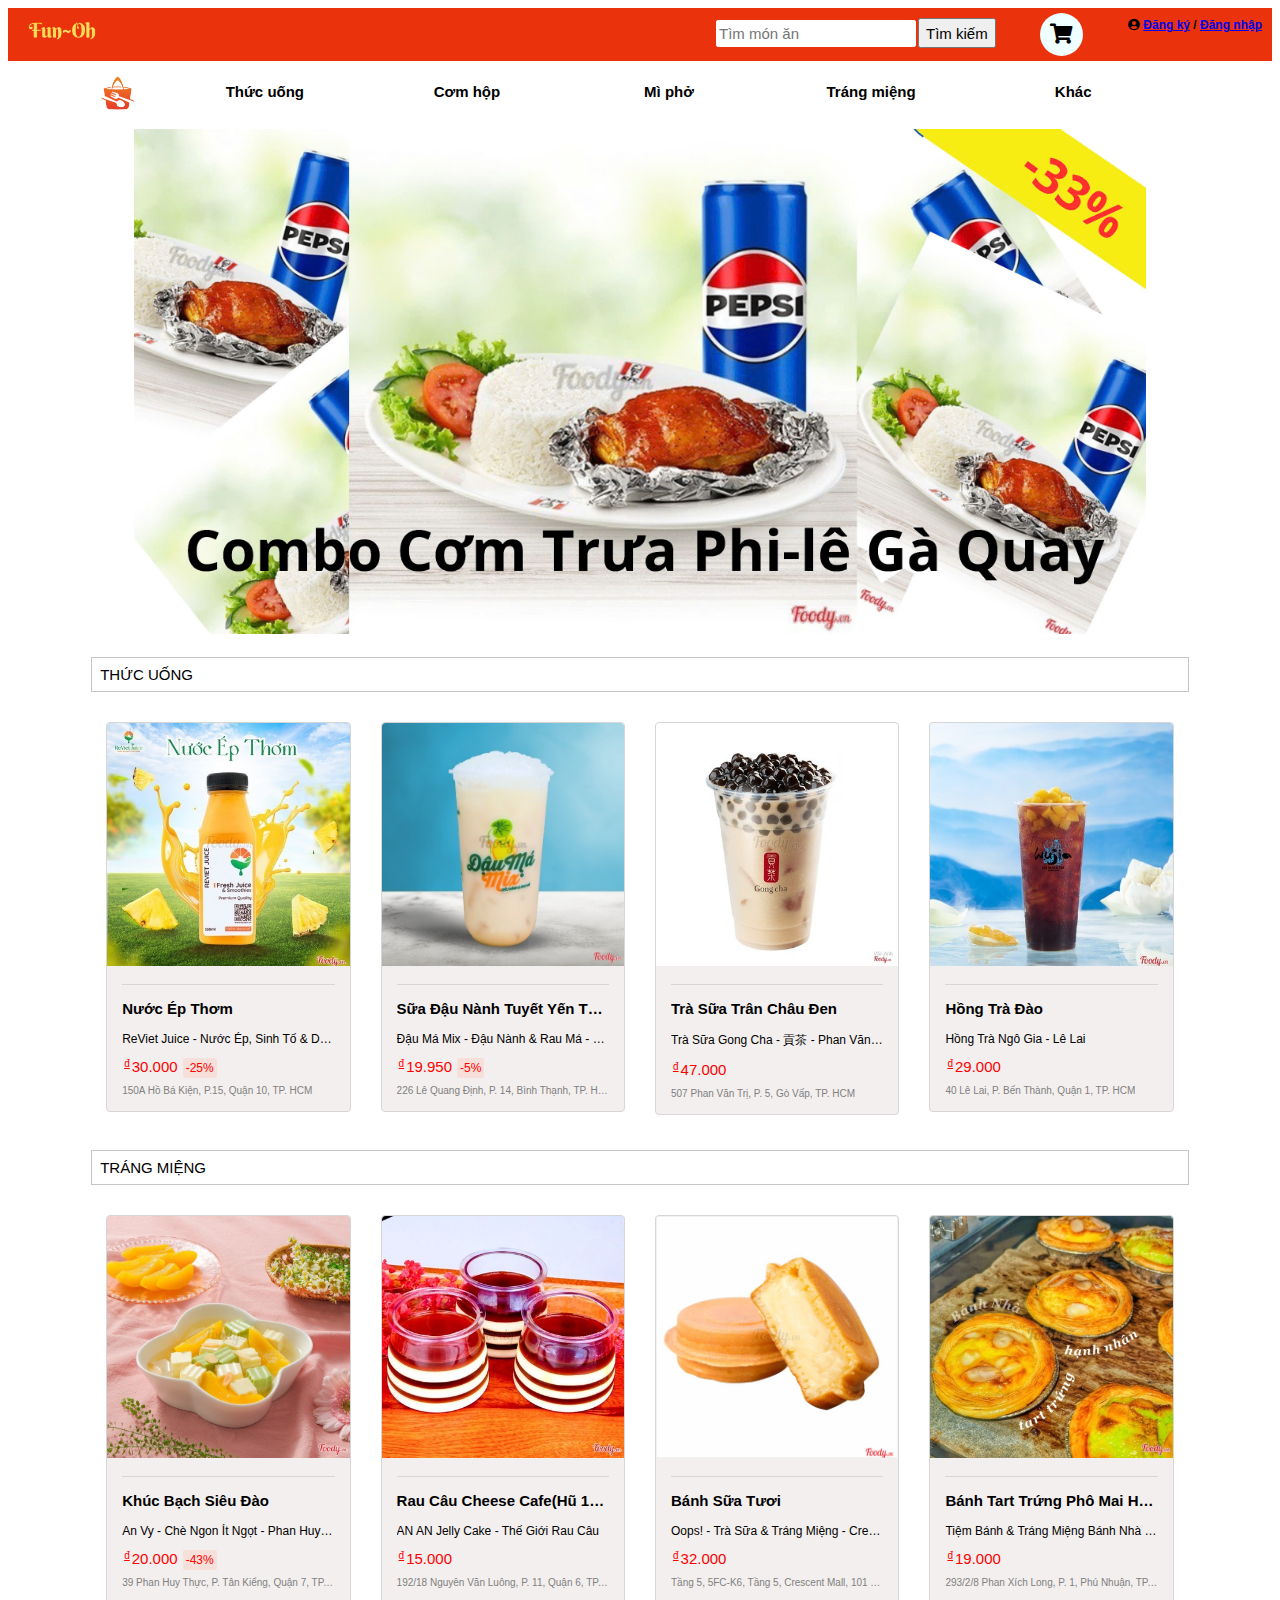
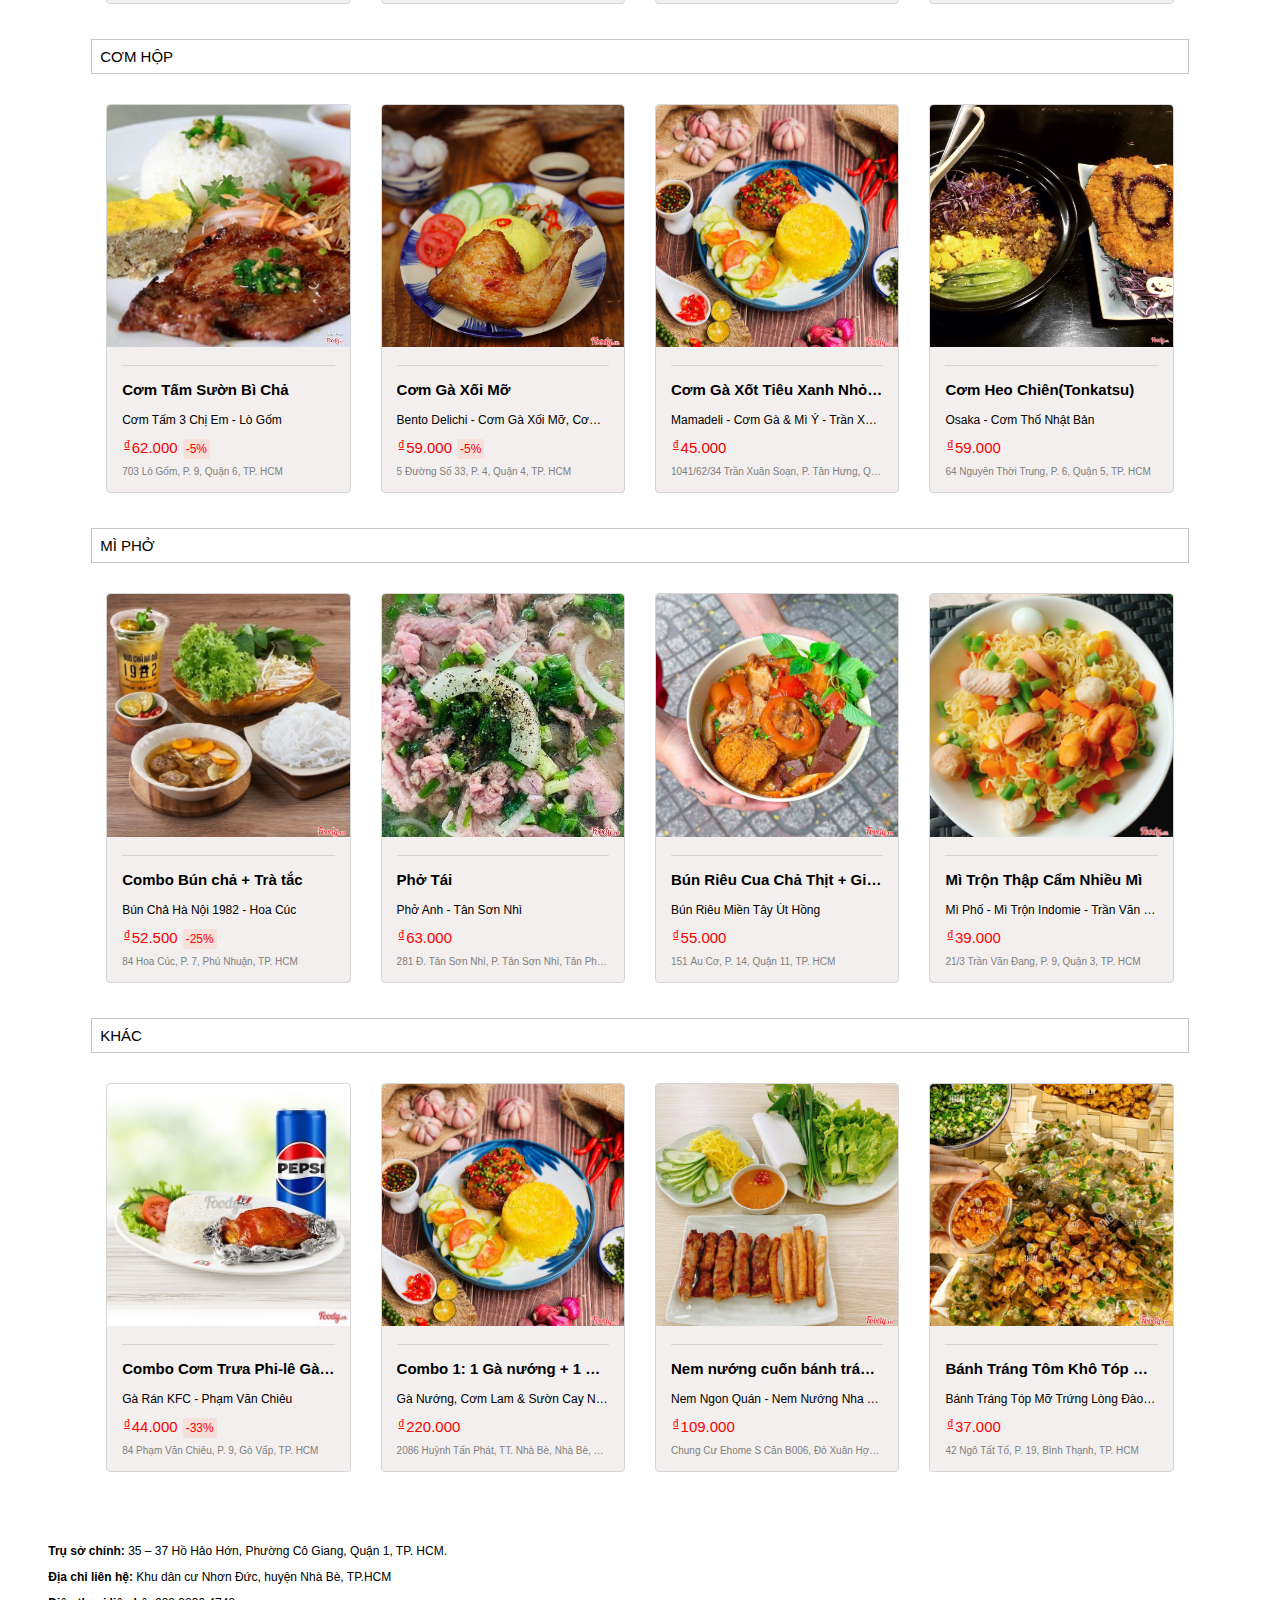
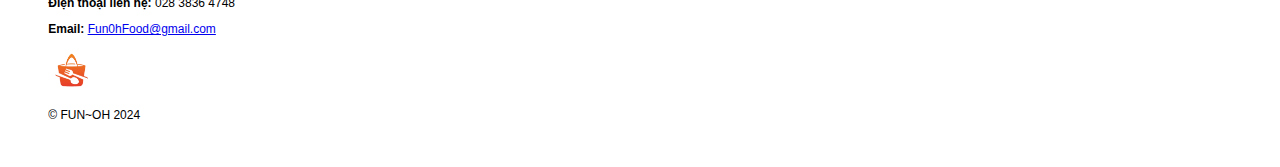
==== index.html @ 7ff28a01 "update" ====
<!DOCTYPE html>
<html lang="en">
<head>
    <meta charset="UTF-8">
    <meta name="viewport" content="width=device-width, initial-scale=1.0">
    <meta name="description" content="FUN~OH">
    <meta name="keywords" content="Đặt món ăn, food, thành phố Hồ Chí Minh">
    <title>FUN~OH</title>
    <link rel="stylesheet" href="food.css">
    <link rel="stylesheet" href="https://cdnjs.cloudflare.com/ajax/libs/font-awesome/5.15.4/css/all.min.css">
    <script src="https://code.jquery.com/jquery-3.6.0.min.js"></script>
    <script src="food.js"></script>
    <script>
        $(document).ready(function() {
            $("#goTop").hide()

            $(window).scroll(function(){

                if($(this).scrollTop() >= 100)
                    $("header").css({
                        "position":"fixed",
                        "left": 0,
                        "right": 0,
                        "top":0,
                        "z-index": 1000
                    })
                else
                    $("header").css({
                        "position":"relative",
                        "left": 0,
                        "right": 0,
                        "top":0,
                        "z-index": 1000
                    })


                if($(this).scrollTop() >= 100)
                    $("#goTop").show("flow")
                else
                    $("#goTop").hide("flow")

            })

            $("#goTop").click(function(){
                $("html, body").animate({
                        scrollTop:0
                    },800);
            })
        })
    </script>
</head>
<body>
    <div >
        <a id="goTop" href="javascript:;"><img src="img/top.png" alt="top"></a>
    </div>
    <header>
        <div class="menu flex">
            <h>
                <a href="index.html"><img src="img/brand.png" alt="brand"></a>
            </h>
            <div class="search flex" id="searchForm">
                <input type="search" id="searchInput" placeholder="Tìm món ăn" >
                <input type="submit" name="timkiem" value="Tìm kiếm">
            </div >
            <div class="cart"><i class="fas fa-shopping-cart"></i></div>
            <div class="user">
                <i class="fas fa-user-circle"></i>
                <h><a href="dangki.html">Đăng ký</a> / <a href="dangnhap.html">Đăng nhập</a></h>
            </div>
        </div>
        <script>
             $(document).ready(function(){
                $("div.home>div>a").click(function(){
                    event.preventDefault()
                    //xu ly tab
                    $("div.home>div>a").removeClass("active")
                    $(this).addClass("active")

                    //xu ly content
                    var home=$(this).attr("href")
                    $(".products>div>p").hide()
                    $(".products>div>div").hide()
                    $(home).show()
            })
             })
        </script>
        <div class="home flex">
            <h><a id="Home" href="index.html"><img src="img/logo.png" alt="logo"></a></h>
            <div><a href="#drink">Thức uống</a></div>
            <div><a href="#rice">Cơm hộp</a></div>
            <div><a href="#noodle">Mì phở</a></div>
            <div><a href="#desert">Tráng miệng</a></div>
            <div><a href="#other">Khác</a></div>
        </div> 
    </header>
    <nav>
        <div class="slideshow">
            <div class="slide fade">
                <img src="img/combokfc.jpg" alt="combokfc">
            </div>
            <div class="slide fade">
                <img src="img/combobuncha.jpg" alt="combobuncha">
            </div>
            <div class="slide fade">
                <img src="img/epthom.jpg" alt="nuocepthom">
            </div>
            <div class="slide fade">
                <img src="img/khucbach.jpg" alt="khucbachsieudao">
            </div>
        </div>
        <script>
            let slideIndex = 0;
            const slides = document.querySelectorAll('.slide');
            function showSlides() {
                // Ẩn 
                slides.forEach((slide) => {
                    slide.style.display = 'none';
                });
                slideIndex++;
                
                if (slideIndex > slides.length) {
                    slideIndex = 1;} 
                // Hiển thị slide hiện tại
                slides[slideIndex - 1].style.display = 'block';
                // Thay đổi slide sau mỗi 3 giây
                setTimeout(showSlides, 3000);}
                
            showSlides();
        </script>
    </nav>
    <main>
        <section class="products" >
            <div class="drink">
                <p >THỨC UỐNG</p>
                <div class="flex" id="drink">
                    <div class="product">
                        <div>
                            <img src="img/nuocepthom.jpg" alt="nuocepthom">
                            <div>
                                <p>Nước Ép Thơm</p>
                                <p>ReViet Juice - Nước Ép, Sinh Tố & Detox - Hồ Bá Kiện</p>
                                <span class="dong"><sup><u>đ</u></sup></span><span class="price">30.000<span class="discount">-25%</span></span>
                                <p>150A Hồ Bá Kiện, P.15, Quận 10, TP. HCM</p>
                            </div>
                        </div>
                    </div>
                    <div class="product">
                        <div>
                            <img src="img/suadaunanh.jpg" alt="suadaunanh">
                            <div>
                                <p>Sữa Đậu Nành Tuyết Yến Thượng Hạng</p>
                                <p>Đậu Má Mix - Đậu Nành & Rau Má - Lê Quang Định</p>
                                <span class="dong"><sup><u>đ</u></sup></span><span class="price">19.950<span class="discount">-5%</span></span>
                                <p>226 Lê Quang Định, P. 14, Bình Thạnh, TP. HCM</p>
                            </div>
                        </div>
                    </div>
                    <div class="product">
                        <div>
                            <img src="img/trasua.jpg" alt="trasua">
                            <div>
                                <p>Trà Sữa Trân Châu Đen</p>
                                <p>Trà Sữa Gong Cha - 貢茶 - Phan Văn Trị</p>
                                <span class="dong"><sup><u>đ</u></sup></span><span class="price">47.000</span>
                                <p>507 Phan Văn Trị, P. 5, Gò Vấp, TP. HCM</p> 
                            </div>
                        </div>
                    </div>
                    <div class="product">
                        <div>
                            <img src="img/hongtradao.jpg" alt="hongtradao">
                            <div>
                                <p>Hồng Trà Đào</p>
                                <p>Hồng Trà Ngô Gia - Lê Lai</p>
                                <span class="dong"><sup><u>đ</u></sup></span><span class="price">29.000</span>
                                <p>40 Lê Lai, P. Bến Thành, Quận 1, TP. HCM</p> 
                            </div>
                        </div>
                    </div>
                </div>
            </div>
            <div class="desert">
                <p>TRÁNG MIỆNG</p>
                <div class="flex" id="desert">
                    <div class="product">
                        <div>
                            <img src="img/khucbachsieudao.jpg" alt="che">
                            <div>
                                <p>Khúc Bạch Siêu Đào</p>
                                <p>An Vy - Chè Ngon Ít Ngọt - Phan Huy Thực</p>
                                <span class="dong"><sup><u>đ</u></sup></span><span class="price">20.000<span class="discount">-43%</span></span>
                                <p>39 Phan Huy Thực, P. Tân Kiểng, Quận 7, TP. HCM</p>
                            </div>
                        </div>
                    </div>
                    <div class="product">
                        <div>
                            <img src="img/raucau.jpg" alt="raucau">
                            <div>
                                <p>Rau Câu Cheese Cafe(Hũ 100ml)</p>
                                <p>AN AN Jelly Cake - Thế Giới Rau Câu</p>
                                <span class="dong"><sup><u>đ</u></sup></span><span class="price">15.000</span>
                                <p>192/18 Nguyễn Văn Luông, P. 11, Quận 6, TP. HCM</p>
                            </div>
                        </div>
                    </div>
                    <div class="product">
                        <div>
                            <img src="img/banhsuatuoi.jpg" alt="banhsuatuoi">
                            <div>
                                <p>Bánh Sữa Tươi</p>
                                <p>Oops! - Trà Sữa & Tráng Miệng - Crescent Mall</p>
                                <span class="dong"><sup><u>đ</u></sup></span><span class="price">32.000</span>
                                <p>Tầng 5, 5FC-K6, Tầng 5, Crescent Mall, 101 Tôn Dật Tiên, P. Tân Phú, Quận 7, TP. HCM</p>
                            </div>
                        </div>
                    </div>
                    <div class="product">
                        <div>
                            <img src="img/banhtarttrung.jpg" alt="tarttrung">
                            <div>
                                <p>Bánh Tart Trứng Phô Mai Hạnh Nhân</p>
                                <p>Tiệm Bánh & Tráng Miệng Bánh Nhà - Bánh Tart Hạnh Nhân - Phan Xích Long</p>
                                <span class="dong"><sup><u>đ</u></sup></span><span class="price">19.000</span>
                                <p>293/2/8 Phan Xích Long, P. 1, Phú Nhuận, TP. HCM</p>
                            </div>
                        </div>
                    </div>
                </div>
            </div>
            <div class="rice">
                <p>CƠM HỘP</p>
                <div class="flex" id="rice">
                    <div class="product" >
                        <div>
                            <img src="img/comtam.jpg" alt="comtam">
                            <div>
                                <p>Cơm Tấm Sườn Bì Chả</p>
                                <p>Cơm Tấm 3 Chị Em - Lò Gốm</p>
                                <span class="dong"><sup><u>đ</u></sup></span><span class="price">62.000<span class="discount">-5%</span></span>
                                <p>703 Lò Gốm, P. 9, Quận 6, TP. HCM</p>
                            </div>
                        </div>
                    </div>
                    <div class="product">
                        <div>
                            <img src="img/comgaxoimo.jpg" alt="comgaxoimo">
                            <div>
                                <p>Cơm Gà Xối Mỡ</p>
                                <p>Bento Delichi - Cơm Gà Xối Mỡ, Cơm Gà Mắm Tỏi - Quận 4</p>
                                <span class="dong"><sup><u>đ</u></sup></span><span class="price">59.000<span class="discount">-5%</span></span>
                                <p>5 Đường Số 33, P. 4, Quận 4, TP. HCM</p>
                            </div>
                        </div>
                    </div>
                    <div class="product">
                        <div>
                            <img src="img/comgasottieuxanh.jpg" alt="comgaxottieuxanh">
                            <div>
                                <p>Cơm Gà Xốt Tiêu Xanh Nhỏ Mini</p>
                                <p>Mamadeli - Cơm Gà & Mì Ý - Trần Xuân Soạn</p>
                                <span class="dong"><sup><u>đ</u></sup></span><span class="price">45.000</span>
                                <p>1041/62/34 Trần Xuân Soạn, P. Tân Hưng, Quận 7, TP. HCM</p>
                            </div>
                        </div>
                    </div>
                    <div class="product">
                        <div>
                            <img src="img/comheochien.jpg" alt="comheochien">
                            <div>
                                <p>Cơm Heo Chiên(Tonkatsu)</p>
                                <p>Osaka - Cơm Thố Nhật Bản</p>
                                <span class="dong"><sup><u>đ</u></sup></span><span class="price">59.000</span>
                                <p>64 Nguyễn Thời Trung, P. 6, Quận 5, TP. HCM</p>
                            </div>
                        </div>
                    </div>
                </div>
            </div>
            <div class="noddle">
                <p>MÌ PHỞ</p>
                <div class="flex" id="noodle">
                        <div class="product" >
                            <div>
                                <img src="img/buncha.jpg" alt="buncha">
                                <div>
                                    <p>Combo Bún chả + Trà tắc</p>
                                    <p>Bún Chả Hà Nội 1982 - Hoa Cúc</p>
                                    <span class="dong"><sup><u>đ</u></sup></span><span class="price">52.500<span class="discount">-25%</span></span>
                                 <p>84 Hoa Cúc, P. 7, Phú Nhuận, TP. HCM</p>
                                </div>
                            </div>
                        </div>
                        <div class="product">
                            <div>
                                <img src="img/photai.jpg" alt="photai">
                                <div>
                                    <p>Phở Tái</p>
                                    <p>Phở Anh - Tân Sơn Nhì</p>
                                    <span class="dong"><sup><u>đ</u></sup></span><span class="price">63.000</span>
                                    <p>281 Đ. Tân Sơn Nhì, P. Tân Sơn Nhì, Tân Phú, TP. HCM</p>
                                </div>
                            </div>
                        </div>
                        <div class="product">
                            <div>
                                <img src="img/bunrieu.jpg" alt="bunrieu">
                                <div>
                                    <p>Bún Riêu Cua Chả Thịt + Giò Gân</p>
                                    <p>Bún Riêu Miền Tây Út Hồng</p>
                                    <span class="dong"><sup><u>đ</u></sup></span><span class="price">55.000</span>
                                    <p>151 Âu Cơ, P. 14, Quận 11, TP. HCM</p>
                                </div>
                            </div>
                        </div>
                        <div class="product">
                            <div>
                                <img src="img/mitron.jpg" alt="mitron">
                                <div>
                                    <p>Mì Trộn Thập Cẩm Nhiều Mì</p>
                                    <p>Mì Phố - Mì Trộn Indomie - Trần Văn Đang</p>
                                    <span class="dong"><sup><u>đ</u></sup></span><span class="price">39.000</span>
                                    <p>21/3 Trần Văn Đang, P. 9, Quận 3, TP. HCM</p>
                                </div>
                            </div>
                        </div>
                    </div>
            </div>
            <div class="other">
                <p>KHÁC</p>
                <div class="flex" id="other">
                    <div class="product" >
                        <div>
                            <img src="img/kfc.jpg" alt="garankfc">
                            <div>
                                <p>Combo Cơm Trưa Phi-lê Gà Quay</p>
                                <p>Gà Rán KFC - Phạm Văn Chiêu</p>
                                <span class="dong"><sup><u>đ</u></sup></span><span class="price">44.000<span class="discount">-33%</span></span>
                                <p>84 Phạm Văn Chiêu, P. 9, Gò Vấp, TP. HCM</p>
                            </div>
                        </div>
                    </div>
                    <div class="product">
                        <div>
                            <img src="img/comgasottieuxanh.jpg" alt="comgaxottieuxanh">
                            <div>
                                <p>Combo 1: 1 Gà nướng + 1 ống cơm lam + 4 bánh bao chiên</p>
                                <p>Gà Nướng, Cơm Lam & Sườn Cay Nướng Đỗ Gia - Huỳnh Tấn Phát</p>
                                <span class="dong"><sup><u>đ</u></sup></span><span class="price">220.000</span>
                                <p>2086 Huỳnh Tấn Phát, TT. Nhà Bè, Nhà Bè, TP. HCM</p>
                            </div>
                        </div>
                    </div>
                    <div class="product">
                        <div>
                            <img src="img/nemnuong.jpg" alt="nemnuong">
                            <div>
                                <p>Nem nướng cuốn bánh tráng (nguyên cây nem)</p>
                                <p>Nem Ngon Quán - Nem Nướng Nha Trang - Đỗ Xuân Hợp</p>
                                <span class="dong"><sup><u>đ</u></sup></span><span class="price">109.000</span>
                                <p>Chung Cư Ehome S Căn B006, Đỗ Xuân Hợp, P. Phú Hữu, Thành Phố Thủ Đức, TP. HCM</p>
                            </div>
                        </div>
                    </div>
                    <div class="product">
                        <div>
                            <img src="img/banhtrang.jpg" alt="banhtrang">
                            <div>
                                <p>Bánh Tráng Tôm Khô Tóp Mỡ Rim Hành</p>
                                <p>Bánh Tráng Tóp Mỡ Trứng Lòng Đào - Thèm Gì Cũng Có - Ngô Tất Tố</p>
                                <span class="dong"><sup><u>đ</u></sup></span><span class="price">37.000</span>
                                <p>42 Ngô Tất Tố, P. 19, Bình Thạnh, TP. HCM</p>
                            </div>
                        </div>
                    </div>
                </div>
            </div>
        </section>
    </main>
    <footer>
        <div class="info">
        <p><b>Trụ sở chính:</b> 35 – 37 Hồ Hảo Hớn, Phường Cô Giang, Quận 1, TP. HCM.</p>
        <p><b>Địa chỉ liên hệ: </b>Khu dân cư Nhơn Đức, huyện Nhà Bè, TP.HCM</p>
        <p><b>Điện thoại liên hệ: </b>028 3836 4748</p>
        <p><b>Email: </b><a href="mailto:Fun0hFood@gmail.com?subject=Góp Ý">Fun0hFood@gmail.com</a></p>
        <div>
            <img src="img/logo.png" alt="logo">
        </div>
        <p>&copy FUN~OH 2024</p>
    </div>
    </footer>
</body>
</html>
---- food.css ----
.flex{
    display:flex;
    flex-wrap: wrap;
}

body{
    font-family: Arial, Helvetica, sans-serif;
    font-size: 15px;
}


/*HEADER*/
/*MENU*/
header{
    font-weight: bold;
    z-index: 1000;
}
.menu>div{
    padding: 10px;
}
.menu {
    font-size: 12px;  
    background-color: #ea320d;  
}

.menu>h img{
    width: 30% ;
}

.menu>div.search{
    position: absolute;
    left: 55%;
}
.menu>.search>input:first-child{
    height: 27px;
    width: 200px;
   border-right: none;
   border: 1px solid white;
   border-radius: 2px;
   font-size: 15px;
   margin:2px;
}
.menu>.search>input:last-child{
    height:30px;
    font-size: 15px;
}
.menu>div.user{
    margin-left: auto;
}
.menu>div.cart{
    font-size: 20px;
    border-radius: 50%;
    background-color: azure;
    align-content: center;
    margin: 5px;
    position: absolute;
    right: 15%;
}

.menu>div.cart:hover{
    background-color:#cdcfd1;
    color: #ea320d;

}
/*HOME*/
.home{
    margin:0 6% 0 6%;
    background-color: white;
    padding: 10px;
}

.home>h img{
    width: 50px;
    padding-right: 20px;
}

.home>div>a{
    display: block;
    text-decoration: none;
    padding: 10px;
    color: black;
    margin: 2px;
}

.home>div{
    list-style-type: none;
    text-align: center;
    width: 18.5%;
    font-size: 15px;
}

.home>div>a:hover {
   color: #ea320d;
   background-color: rgb(202, 205, 204);
   border-radius: 10px 10px 0 0 ;
}
.active {
    color: #ea320d !important;
   background-color: rgb(202, 205, 204);
   border-radius: 10px 10px 0 0 ;
}
/*NAV*/
/* styles.css */

.slideshow {
    position: relative;
    width: 80%;
    margin: auto;
    overflow: hidden;
}

.slide {
    display: none;
}

img {
    width: 100%;
    height: auto;
}

/* Fade effect */
.fade {
    -webkit-animation: fade 1.5s ease-in-out;
    animation: fade 1.5s ease-in-out;
}

@-webkit-keyframes fade {
    from { opacity: .4 }
    to { opacity: 1 }
}

@keyframes fade {
    from { opacity: .4 }
    to { opacity: 1 }
}


/*FOOTER*/
.info{
    text-indent: 15px;
    padding: 2%;
}

 .info>div>img{
    width: 50px;
 }

 .info>p{
    font-size: 12px;
 }

 /*MAIN*/
 /*SECTION*/
 .products>div{
    margin: 20px;
 }
 .products>div>p{
    border: 1px solid rgb(199, 198, 198);
    padding:8px;
 }
 .products{
    margin: 0 5% 0 5%;
 }
 .product{
    width: 25%;
    box-sizing: border-box;
    padding: 15px;
}
.product > div{
    border-radius: 4px;
    position: relative;
    border: 1px ridge rgb(215, 214, 214);
    background-color: rgb(243, 239, 238);
    cursor: pointer;
}

.product>div>img{
    width:100%;
    border-radius: 4px 4px 0 0;
}

.product>div>div{
    margin: 15px;
    border-top: 1px ridge rgb(215, 214, 214);
}
.product>div>div>p{
    font-size: 12px;
    white-space: nowrap;
    overflow: hidden;
    text-overflow: ellipsis; 
}

.product>div>div>p:first-child{
    font-weight: bold;
    font-size: 15px;
}
.product>div>div>p:last-child{
    color: gray;
    font-weight: lighter;
    font-size: 10px;
}

.product>div:hover{
   box-shadow: 1px 1px 1px 1px rgb(218, 215, 215);
}

.discount{
    font-size: 12px;
    color: red;
    background-color: #f7dfda;
    padding: 3px;
    position: relative;
    border-radius: 2px;
    left: 5px;
}

.price{
    color: red;
    font-size: 15px;
}

.dong{
    font-size: 12px;
    padding: 2px;
    color: red;
}
 /*GO TOP*/
a#goTop>img{
    border-image:50%;
    width: 4%;
    display: block;
    position: fixed;
    bottom: 40px;
    right: 10px;
    z-index: 1000;
}

/*DANG NHAP/DANG KI*/

.login{
    width: 300px;
    height: 300px;
    border: 1px solid grey;
    border-radius: 100px;
    text-align: center;
}
h2{
    color: #868787;
    font-family: sans-serif;
}
.login input{
    width: 200px;
    height: 40px;
    margin-bottom: 10px;
    border-radius: 5px;
    border: 1px solid grey;
}
.login button{
    width: 200px;
    height: 40px;
    margin-bottom: 10px;
    border-radius: 5px;
    border: none;
    background-color: orangered;
    color: white;
}
button:hover{
    font-size: 15px;
}
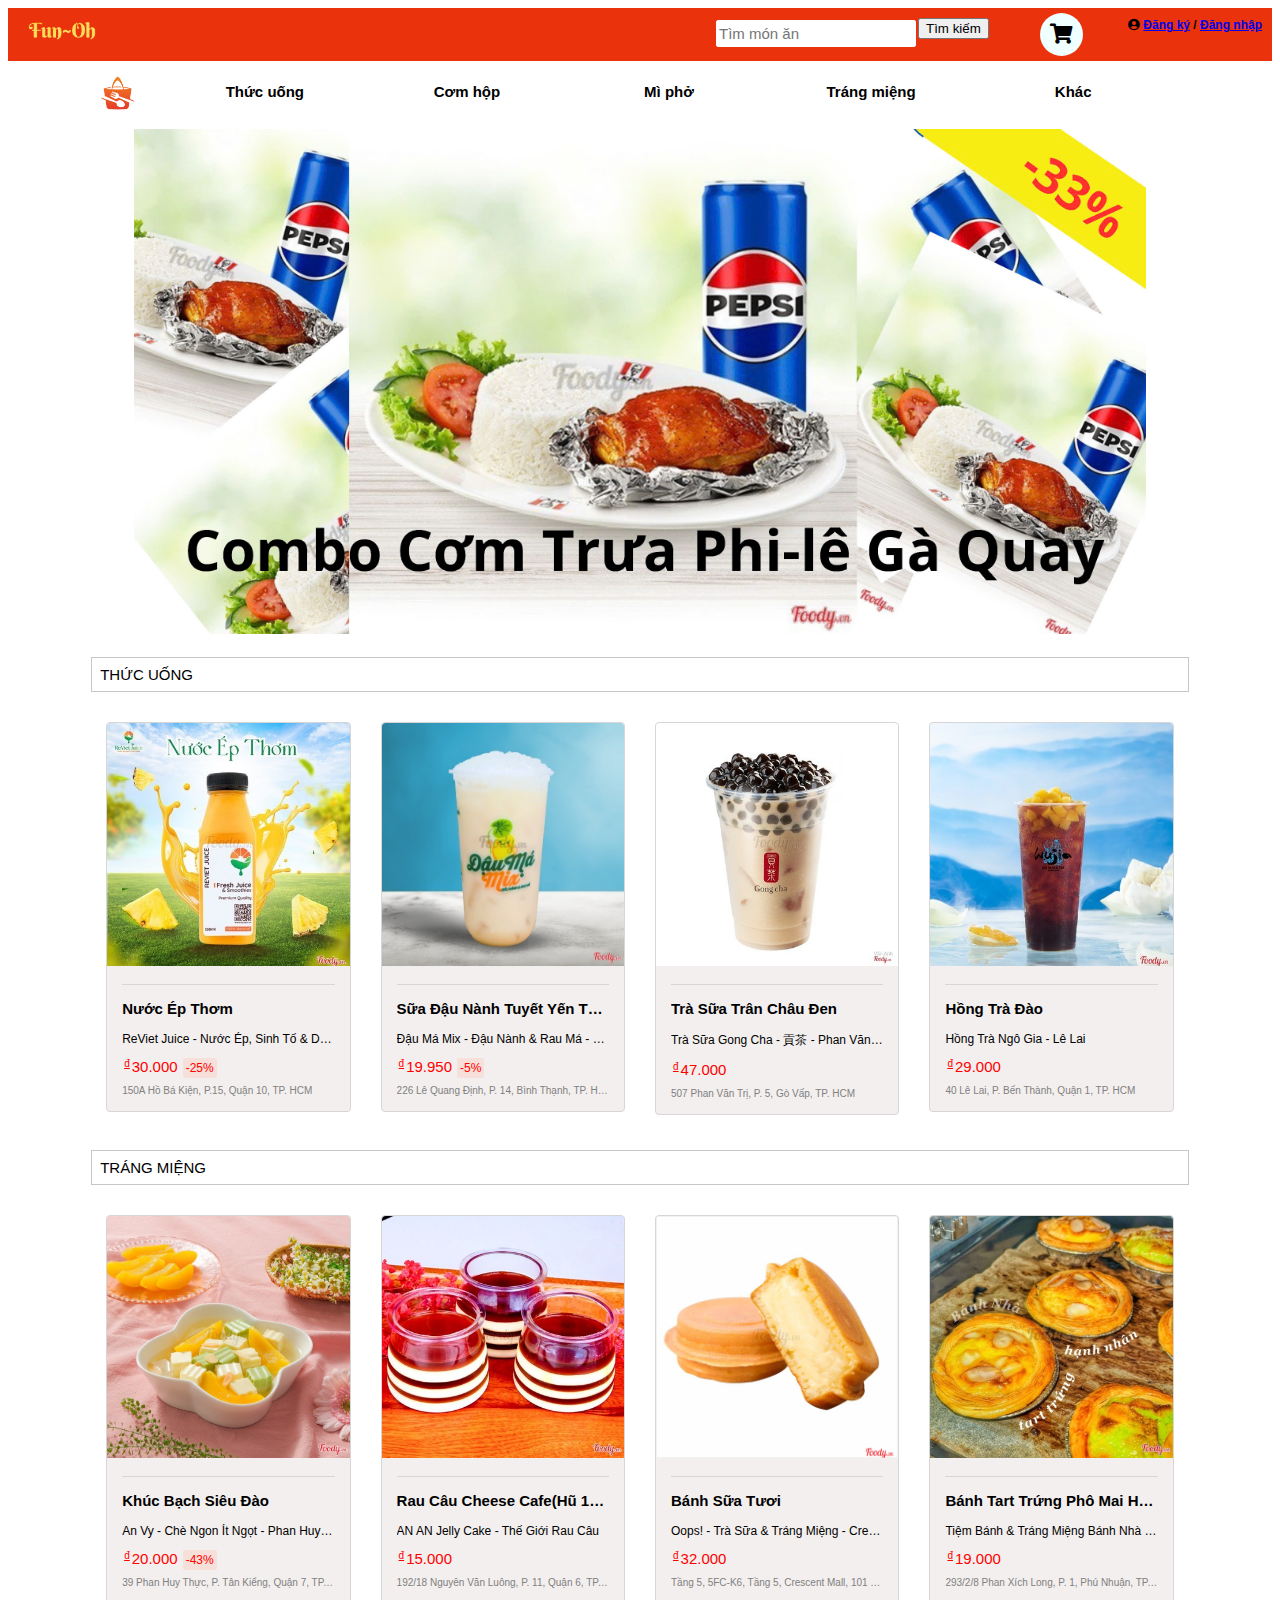
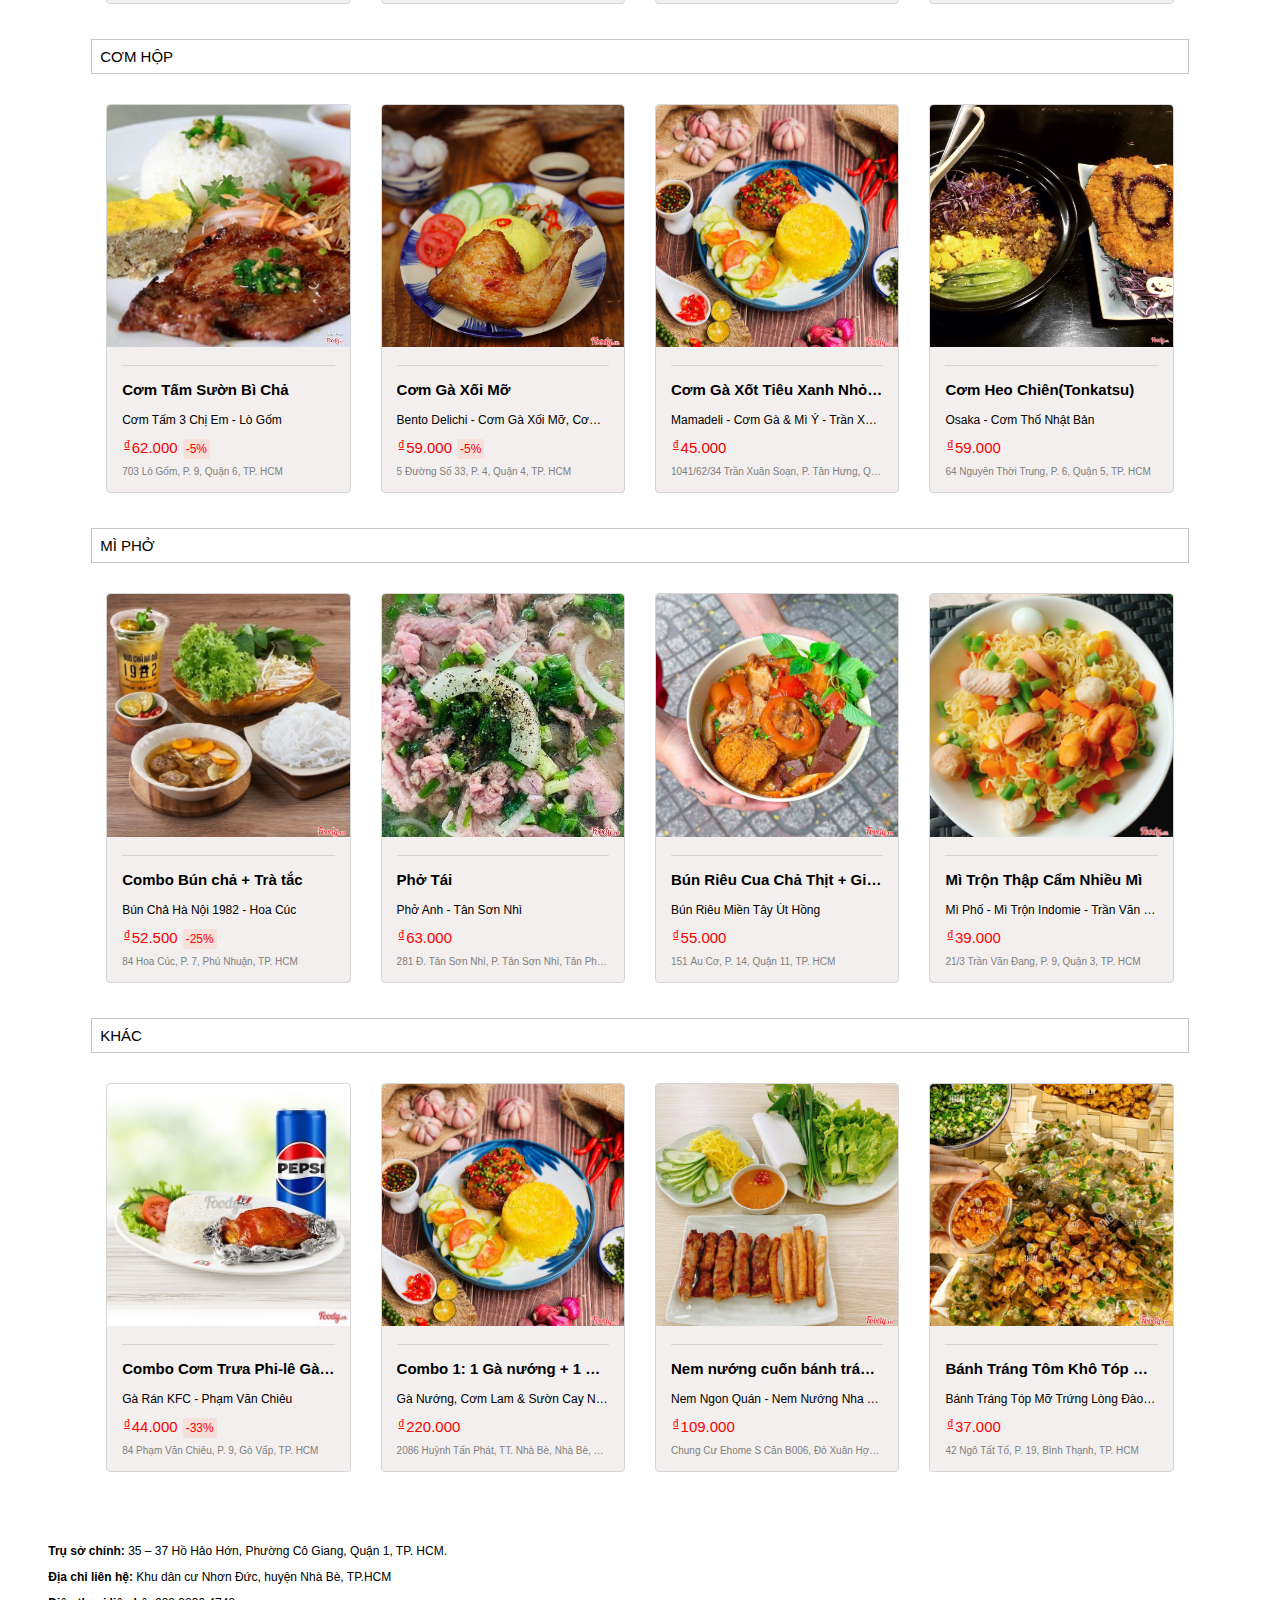
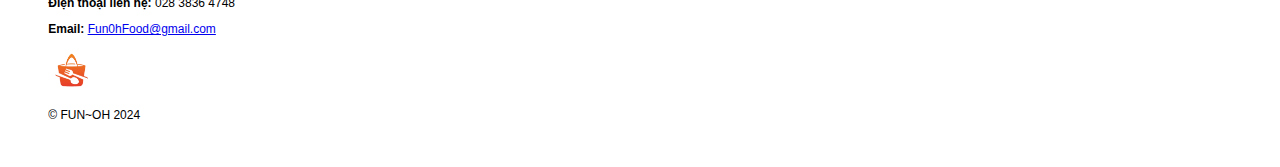
==== commit 3d24bd7d: "up" ====
--- a/index.html
+++ b/index.html
@@ -60,7 +60,8 @@
             </h>
             <div class="search flex" id="searchForm">
                 <input type="search" id="searchInput" placeholder="Tìm món ăn" >
-                <input type="submit" name="timkiem" value="Tìm kiếm">
+                <div><input type="submit" name="timkiem" value="Tìm kiếm"></div>
+                <script src="food.js"></script>
             </div >
             <div class="cart"><i class="fas fa-shopping-cart"></i></div>
             <div class="user">
@@ -112,19 +113,20 @@
             let slideIndex = 0;
             const slides = document.querySelectorAll('.slide');
             function showSlides() {
-                // Ẩn 
+                // Ẩn tất cả các slide
                 slides.forEach((slide) => {
                     slide.style.display = 'none';
                 });
+                // Tăng chỉ số slide
                 slideIndex++;
-                
+                // Nếu chỉ số vượt quá số lượng slide, quay lại slide đầu tiên
                 if (slideIndex > slides.length) {
                     slideIndex = 1;} 
                 // Hiển thị slide hiện tại
                 slides[slideIndex - 1].style.display = 'block';
-                // Thay đổi slide sau mỗi 3 giây
+                // Thay đổi slide sau mỗi 3 giây (3000ms)
                 setTimeout(showSlides, 3000);}
-                
+            // Khởi động slideshow
             showSlides();
         </script>
     </nav>
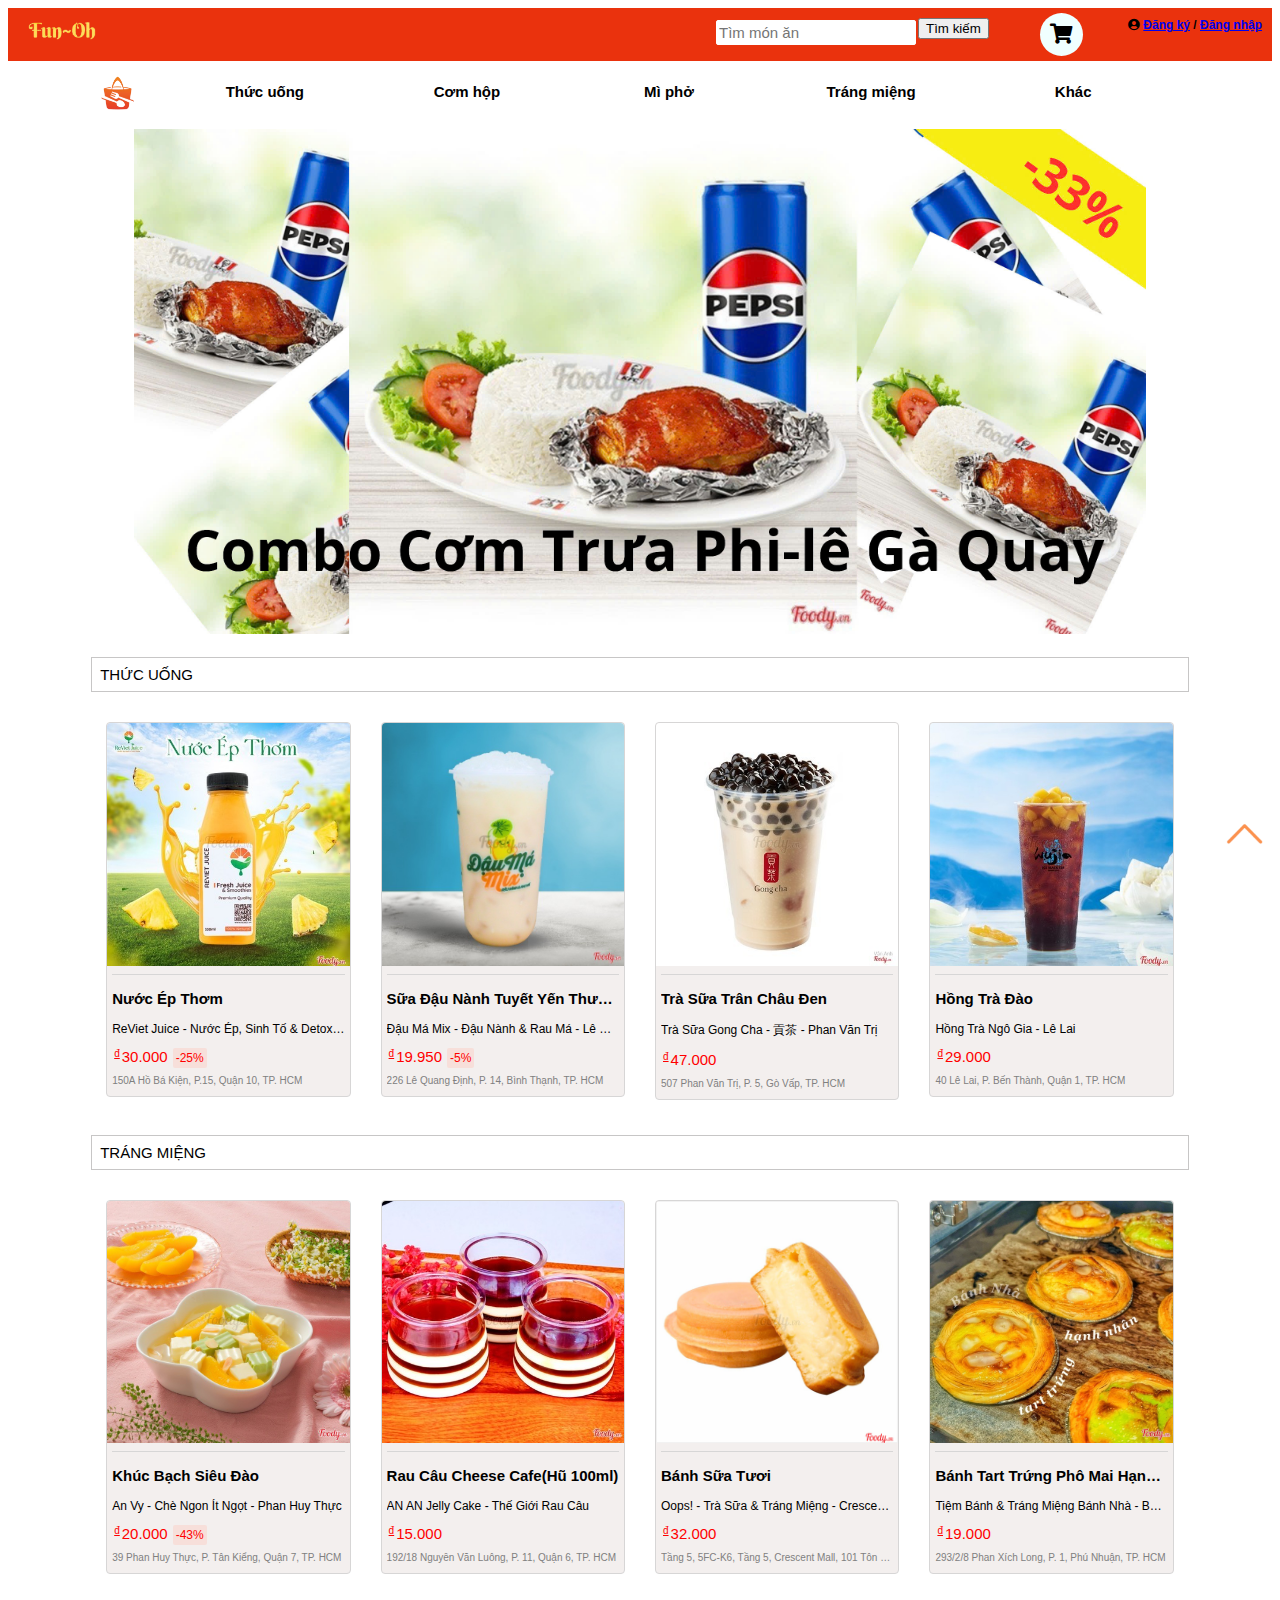
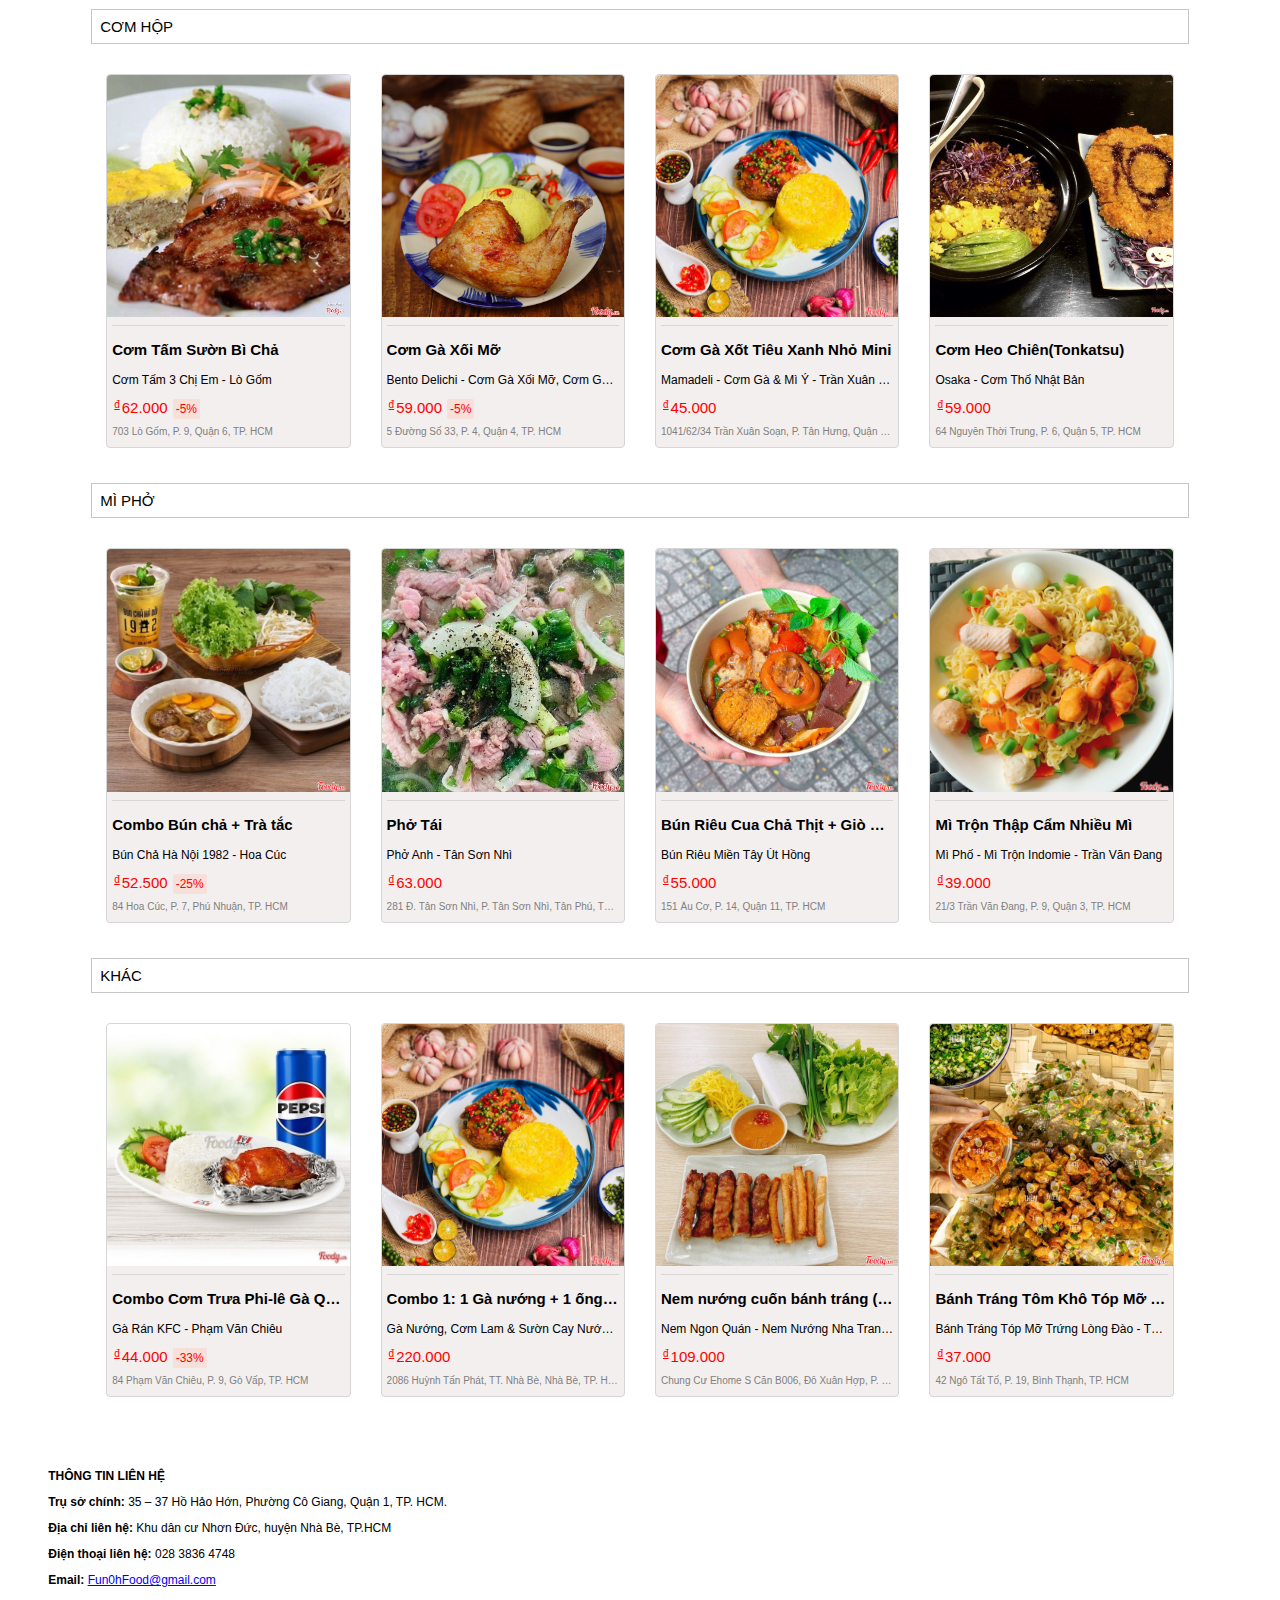
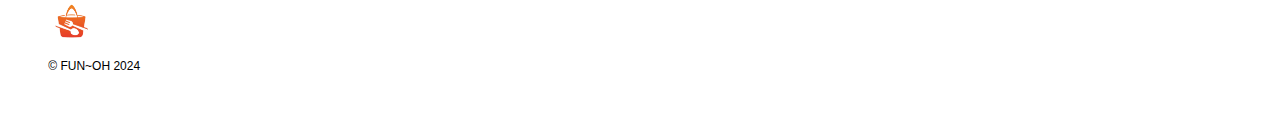
==== commit befe5e88: "up" ====
--- a/index.html
+++ b/index.html
@@ -9,45 +9,7 @@
     <link rel="stylesheet" href="food.css">
     <link rel="stylesheet" href="https://cdnjs.cloudflare.com/ajax/libs/font-awesome/5.15.4/css/all.min.css">
     <script src="https://code.jquery.com/jquery-3.6.0.min.js"></script>
-    <script src="food.js"></script>
-    <script>
-        $(document).ready(function() {
-            $("#goTop").hide()
-
-            $(window).scroll(function(){
-
-                if($(this).scrollTop() >= 100)
-                    $("header").css({
-                        "position":"fixed",
-                        "left": 0,
-                        "right": 0,
-                        "top":0,
-                        "z-index": 1000
-                    })
-                else
-                    $("header").css({
-                        "position":"relative",
-                        "left": 0,
-                        "right": 0,
-                        "top":0,
-                        "z-index": 1000
-                    })
-
-
-                if($(this).scrollTop() >= 100)
-                    $("#goTop").show("flow")
-                else
-                    $("#goTop").hide("flow")
-
-            })
-
-            $("#goTop").click(function(){
-                $("html, body").animate({
-                        scrollTop:0
-                    },800);
-            })
-        })
-    </script>
+    <script src="goTop.js"></script>
 </head>
 <body>
     <div >
@@ -61,7 +23,7 @@
             <div class="search flex" id="searchForm">
                 <input type="search" id="searchInput" placeholder="Tìm món ăn" >
                 <div><input type="submit" name="timkiem" value="Tìm kiếm"></div>
-                <script src="food.js"></script>
+                <script src="search.js"></script>
             </div >
             <div class="cart"><i class="fas fa-shopping-cart"></i></div>
             <div class="user">
@@ -69,22 +31,7 @@
                 <h><a href="dangki.html">Đăng ký</a> / <a href="dangnhap.html">Đăng nhập</a></h>
             </div>
         </div>
-        <script>
-             $(document).ready(function(){
-                $("div.home>div>a").click(function(){
-                    event.preventDefault()
-                    //xu ly tab
-                    $("div.home>div>a").removeClass("active")
-                    $(this).addClass("active")
-
-                    //xu ly content
-                    var home=$(this).attr("href")
-                    $(".products>div>p").hide()
-                    $(".products>div>div").hide()
-                    $(home).show()
-            })
-             })
-        </script>
+        <script src="slideshow.js"></script>
         <div class="home flex">
             <h><a id="Home" href="index.html"><img src="img/logo.png" alt="logo"></a></h>
             <div><a href="#drink">Thức uống</a></div>
@@ -109,26 +56,7 @@
                 <img src="img/khucbach.jpg" alt="khucbachsieudao">
             </div>
         </div>
-        <script>
-            let slideIndex = 0;
-            const slides = document.querySelectorAll('.slide');
-            function showSlides() {
-                // Ẩn tất cả các slide
-                slides.forEach((slide) => {
-                    slide.style.display = 'none';
-                });
-                // Tăng chỉ số slide
-                slideIndex++;
-                // Nếu chỉ số vượt quá số lượng slide, quay lại slide đầu tiên
-                if (slideIndex > slides.length) {
-                    slideIndex = 1;} 
-                // Hiển thị slide hiện tại
-                slides[slideIndex - 1].style.display = 'block';
-                // Thay đổi slide sau mỗi 3 giây (3000ms)
-                setTimeout(showSlides, 3000);}
-            // Khởi động slideshow
-            showSlides();
-        </script>
+        <script src="slideShow.js"></script>
     </nav>
     <main>
         <section class="products" >
@@ -381,10 +309,11 @@
     </main>
     <footer>
         <div class="info">
-        <p><b>Trụ sở chính:</b> 35 – 37 Hồ Hảo Hớn, Phường Cô Giang, Quận 1, TP. HCM.</p>
-        <p><b>Địa chỉ liên hệ: </b>Khu dân cư Nhơn Đức, huyện Nhà Bè, TP.HCM</p>
-        <p><b>Điện thoại liên hệ: </b>028 3836 4748</p>
-        <p><b>Email: </b><a href="mailto:Fun0hFood@gmail.com?subject=Góp Ý">Fun0hFood@gmail.com</a></p>
+            <p><b>THÔNG TIN LIÊN HỆ</b></p>
+            <p><b>Trụ sở chính:</b> 35 – 37 Hồ Hảo Hớn, Phường Cô Giang, Quận 1, TP. HCM.</p>
+            <p><b>Địa chỉ liên hệ: </b>Khu dân cư Nhơn Đức, huyện Nhà Bè, TP.HCM</p>
+            <p><b>Điện thoại liên hệ: </b>028 3836 4748</p>
+            <p><b>Email: </b><a href="mailto:Fun0hFood@gmail.com?subject=Góp Ý">Fun0hFood@gmail.com</a></p>
         <div>
             <img src="img/logo.png" alt="logo">
         </div>
--- a/food.css
+++ b/food.css
@@ -33,7 +33,7 @@
     left: 55%;
 }
 .menu>.search>input:first-child{
-    height: 27px;
+    height: 25px;
     width: 200px;
    border-right: none;
    border: 1px solid white;
@@ -41,10 +41,7 @@
    font-size: 15px;
    margin:2px;
 }
-.menu>.search>input:last-child{
-    height:30px;
-    font-size: 15px;
-}
+
 .menu>div.user{
     margin-left: auto;
 }
@@ -181,7 +178,7 @@
 }
 
 .product>div>div{
-    margin: 15px;
+    margin: 5px;
     border-top: 1px ridge rgb(215, 214, 214);
 }
 .product>div>div>p{
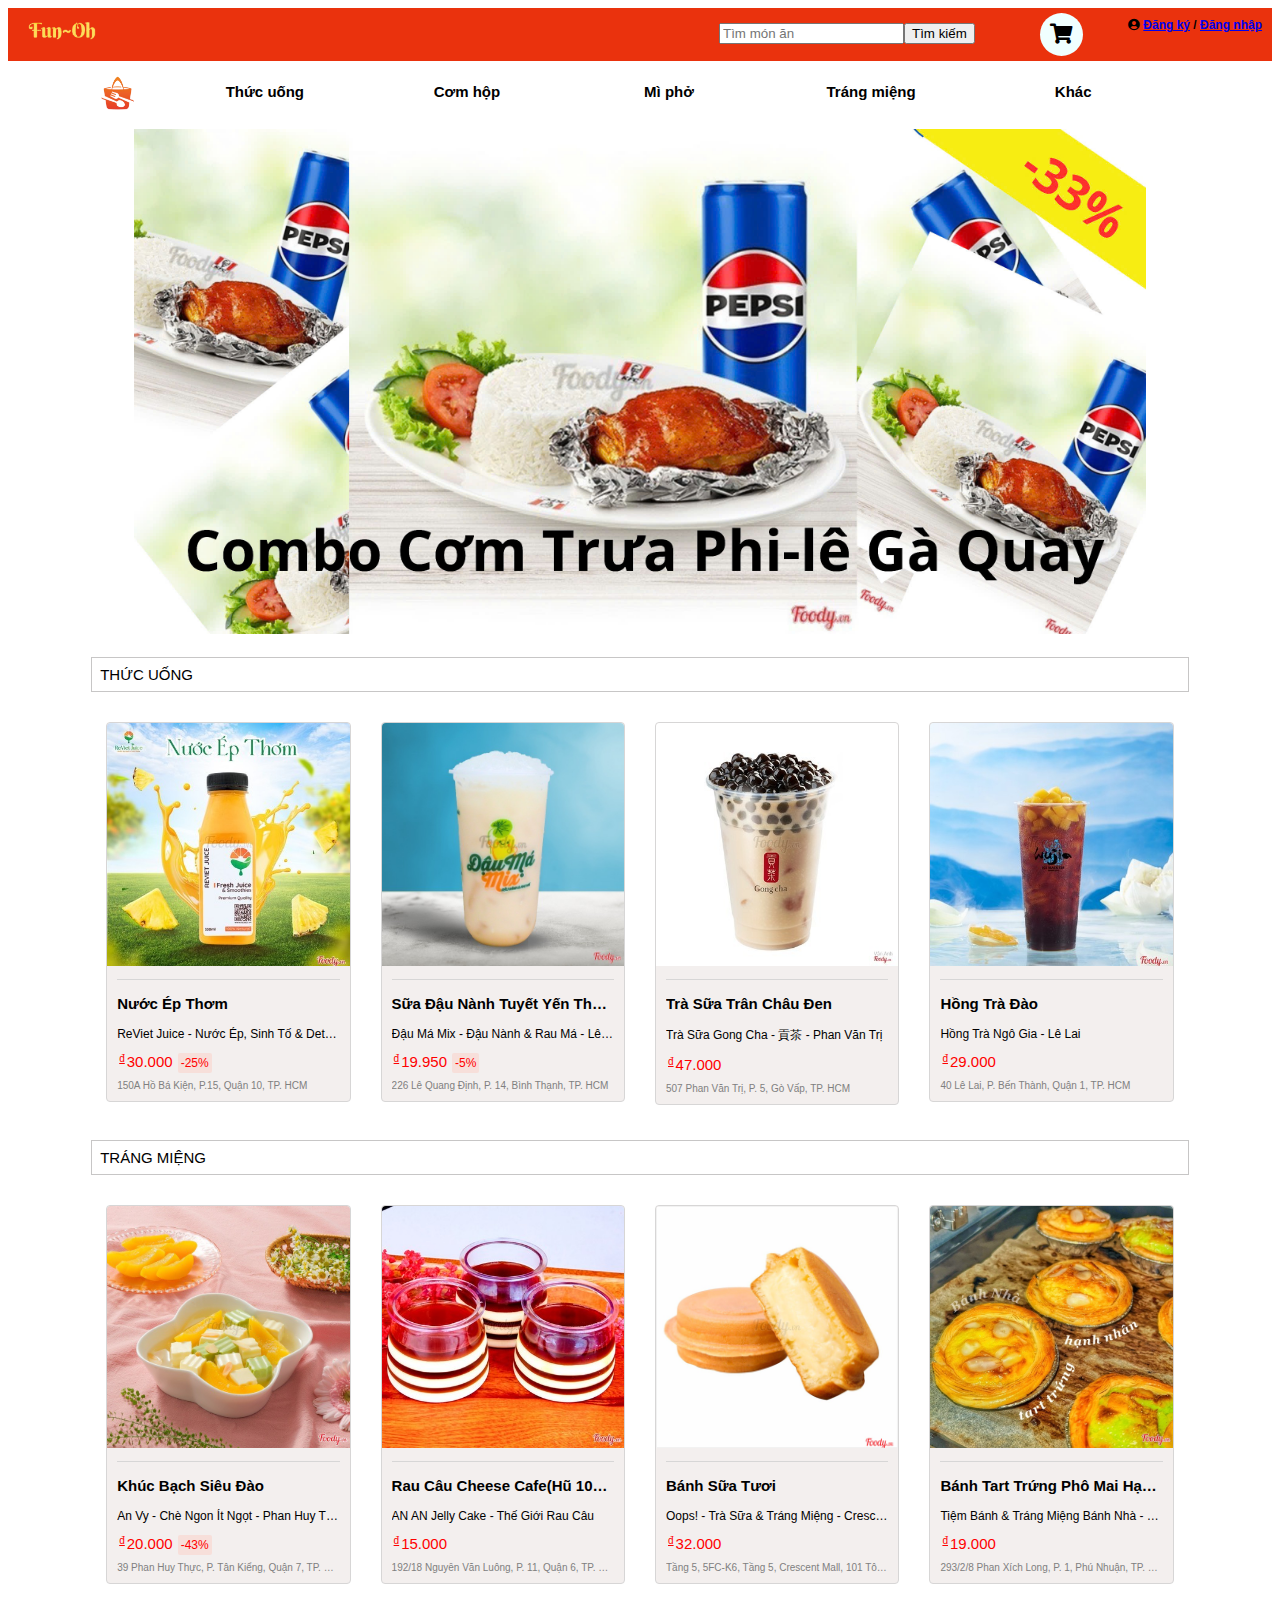
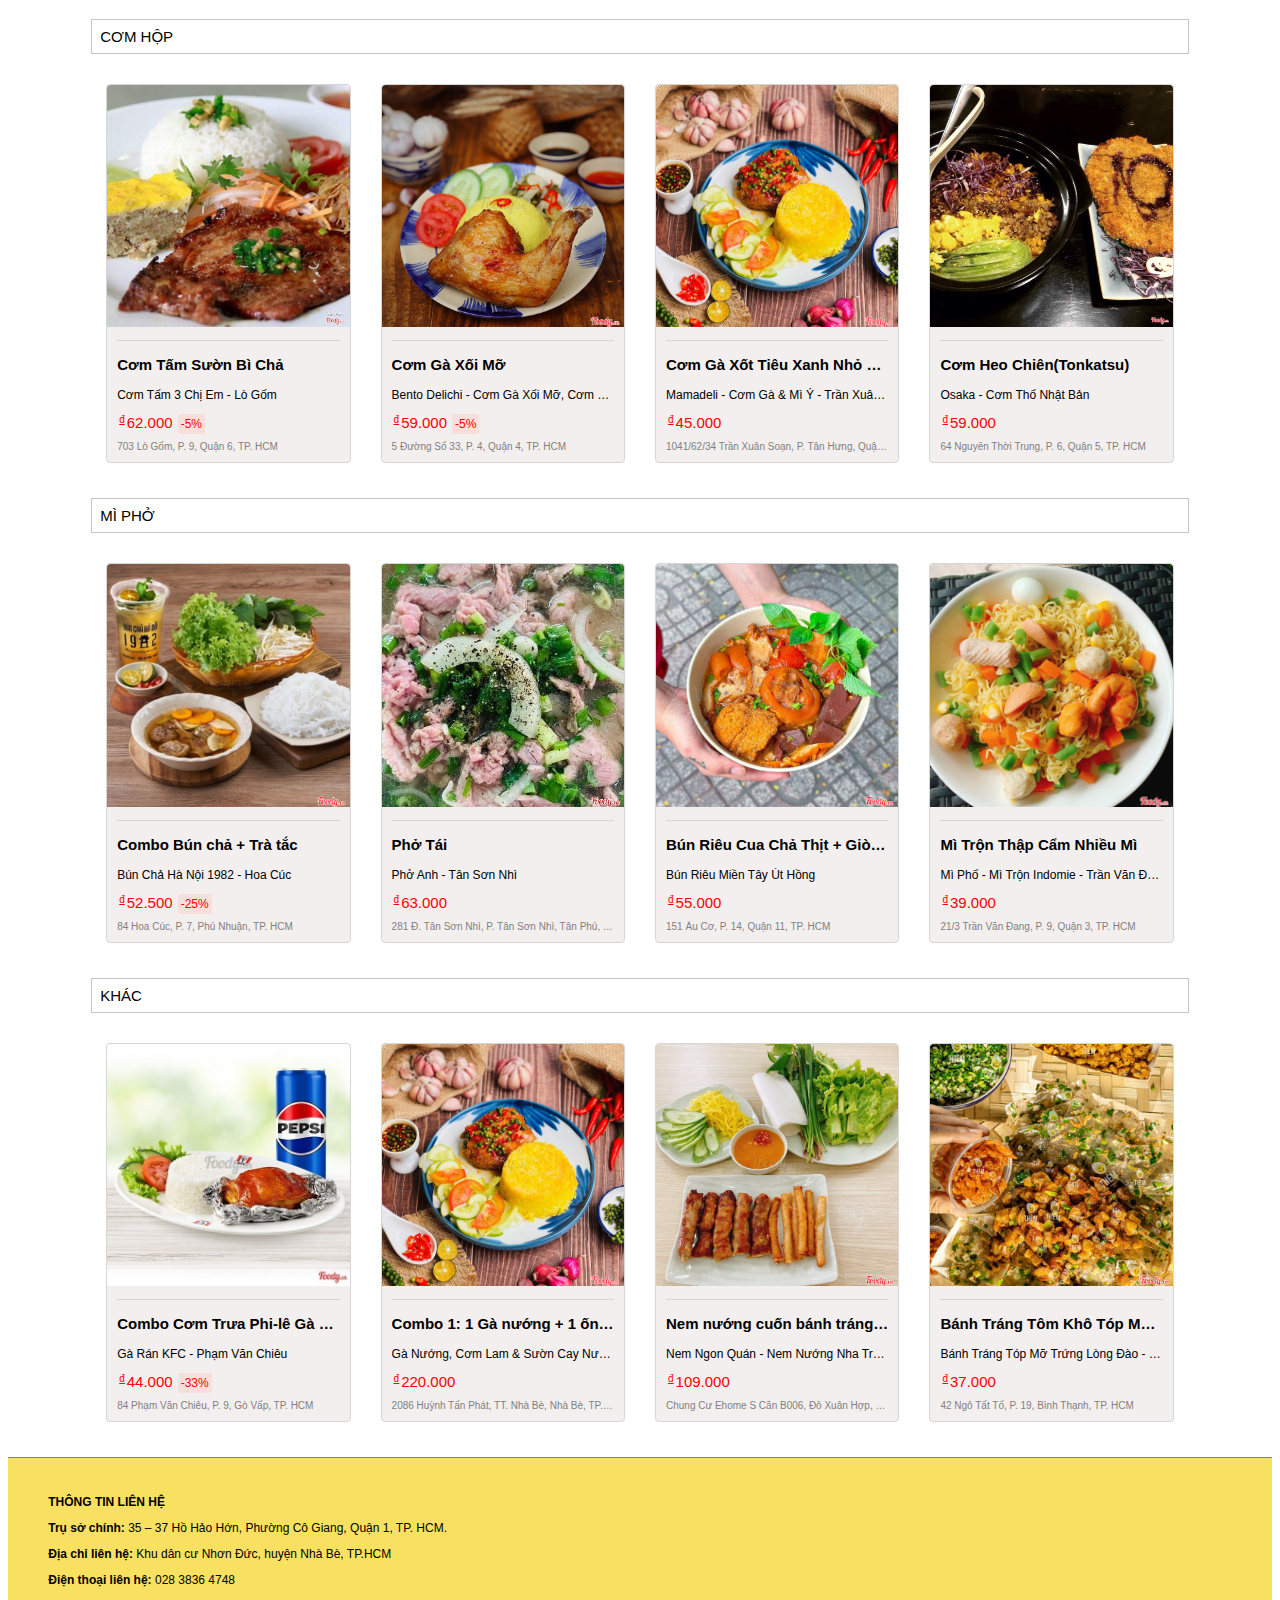
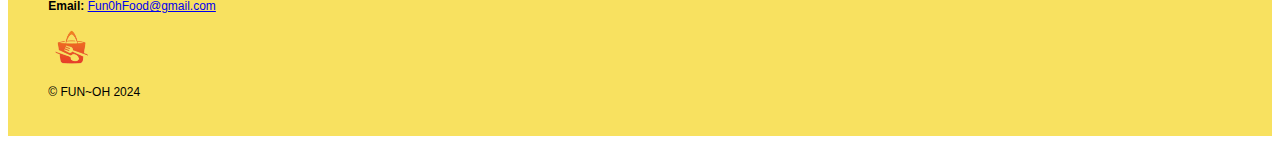
==== commit a0603f29: "up" ====
--- a/index.html
+++ b/index.html
@@ -39,6 +39,7 @@
             <div><a href="#noodle">Mì phở</a></div>
             <div><a href="#desert">Tráng miệng</a></div>
             <div><a href="#other">Khác</a></div>
+            <script src="product.js"></script>
         </div> 
     </header>
     <nav>
--- a/food.css
+++ b/food.css
@@ -31,16 +31,9 @@
 .menu>div.search{
     position: absolute;
     left: 55%;
-}
-.menu>.search>input:first-child{
-    height: 25px;
-    width: 200px;
-   border-right: none;
-   border: 1px solid white;
-   border-radius: 2px;
-   font-size: 15px;
-   margin:2px;
-}
+    margin: 5px;
+}
+
 
 .menu>div.user{
     margin-left: auto;
@@ -137,6 +130,8 @@
 .info{
     text-indent: 15px;
     padding: 2%;
+    border-top: 1px solid gray;
+    background-color: #f8e160;
 }
 
  .info>div>img{
@@ -178,7 +173,7 @@
 }
 
 .product>div>div{
-    margin: 5px;
+    margin: 10px;
     border-top: 1px ridge rgb(215, 214, 214);
 }
 .product>div>div>p{
@@ -228,8 +223,8 @@
     width: 4%;
     display: block;
     position: fixed;
-    bottom: 40px;
-    right: 10px;
+    bottom: 5%;
+    right: 2%;
     z-index: 1000;
 }
 
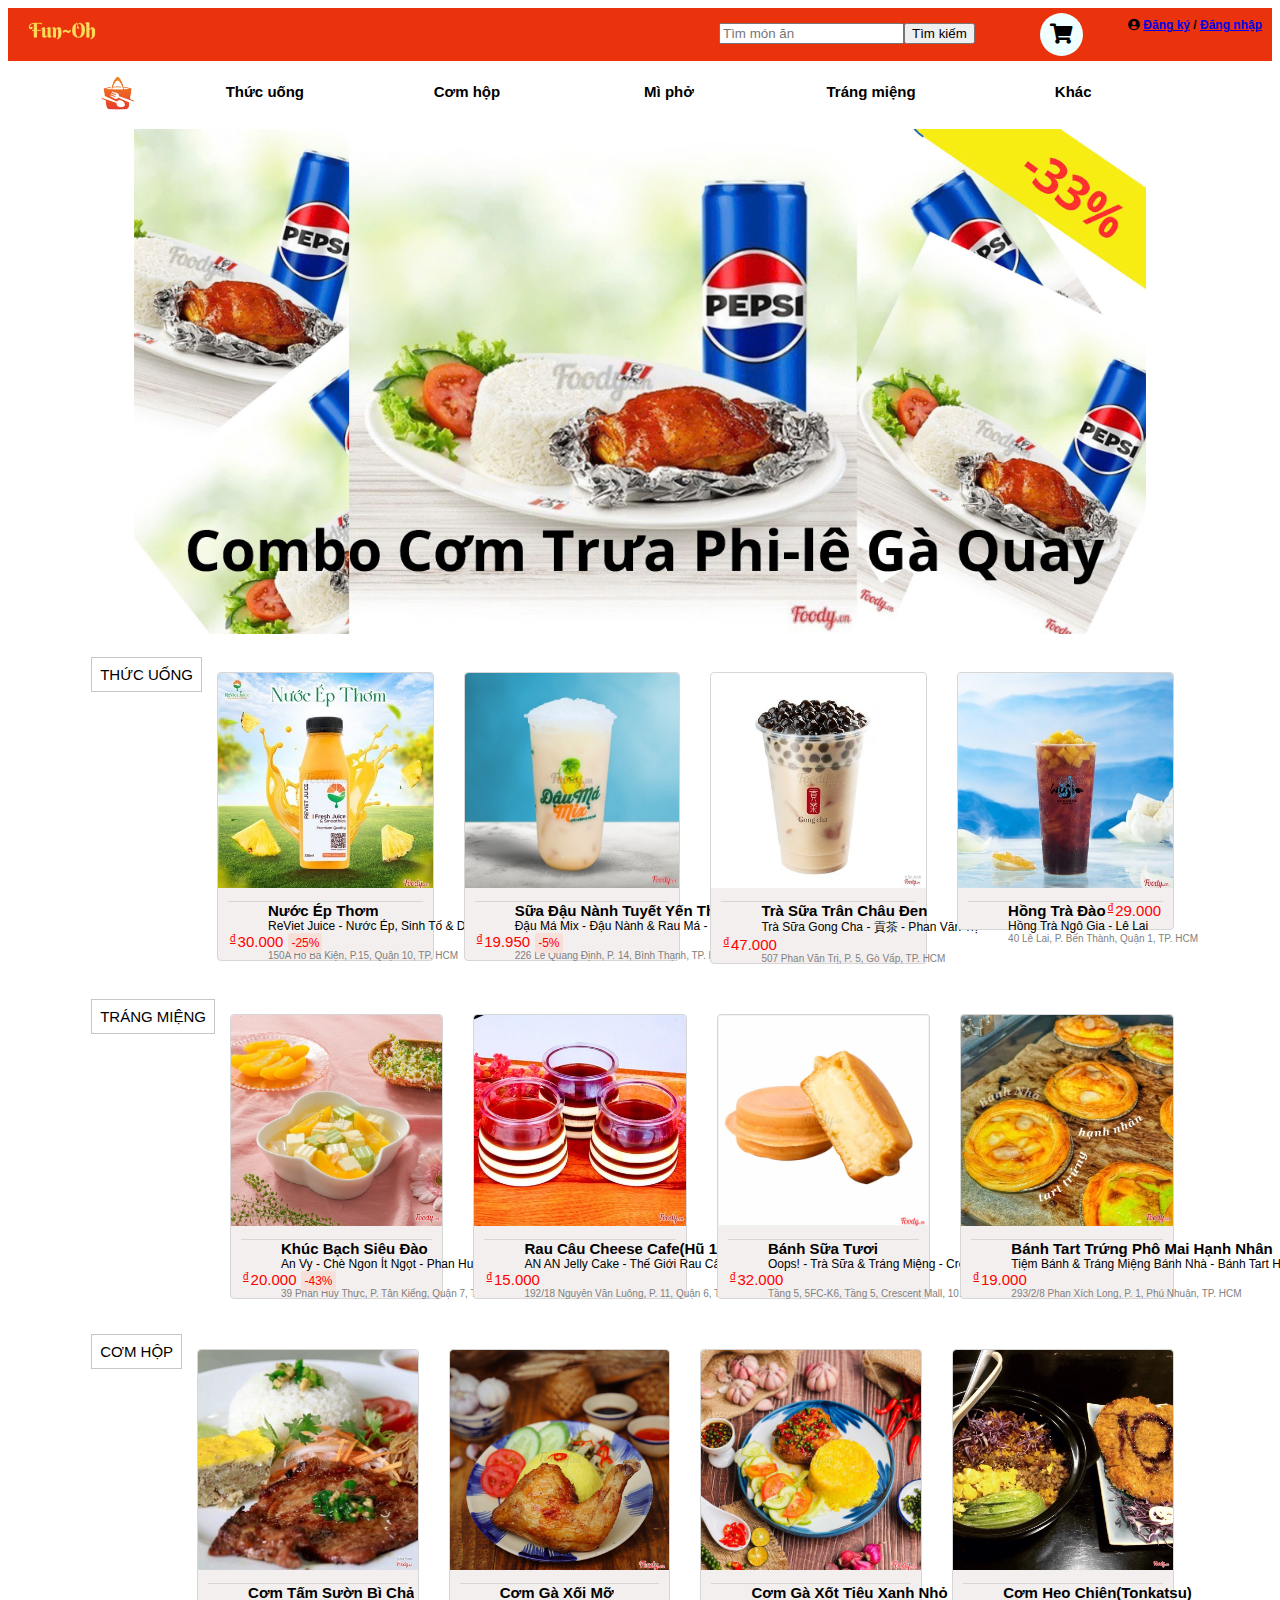
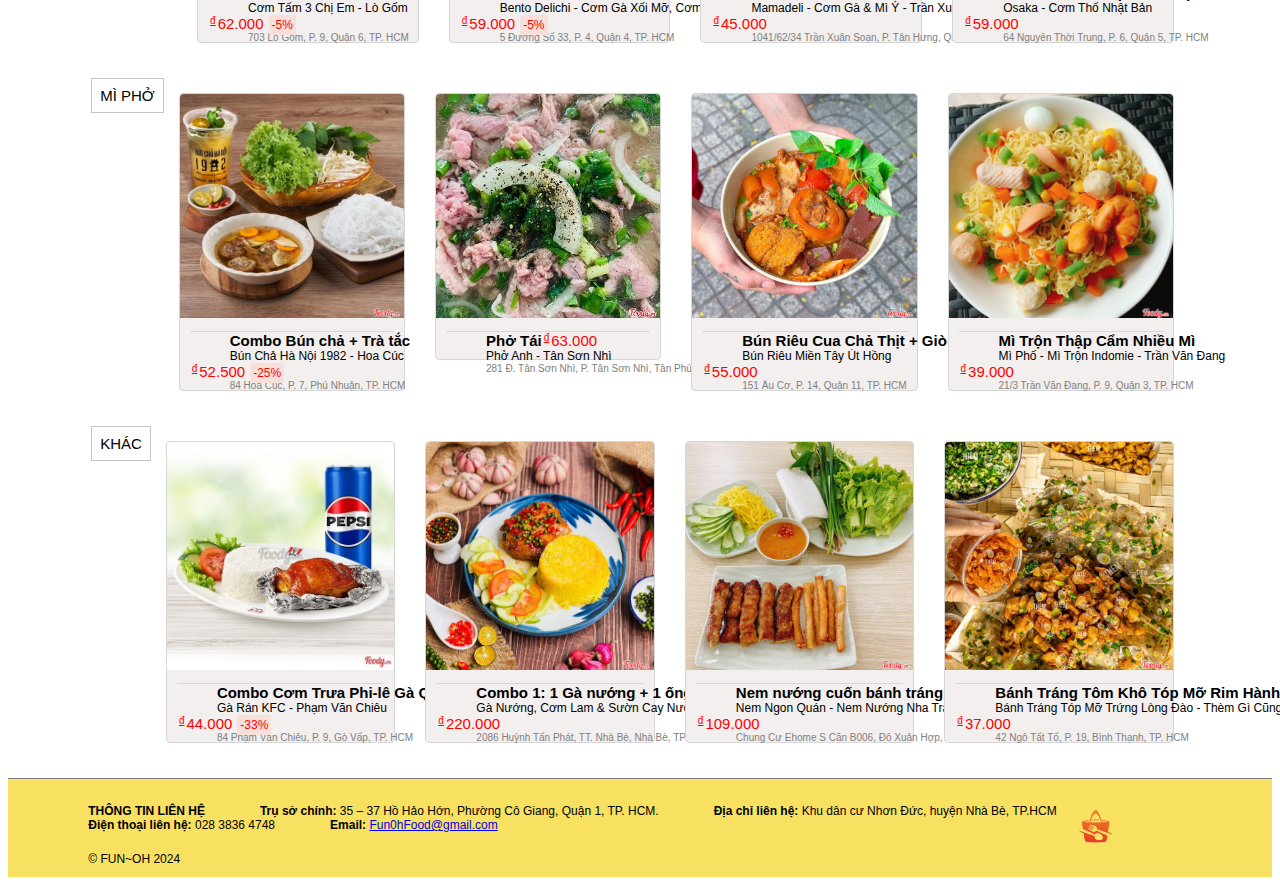
==== commit 11c617a4: "up" ====
--- a/index.html
+++ b/index.html
@@ -39,7 +39,23 @@
             <div><a href="#noodle">Mì phở</a></div>
             <div><a href="#desert">Tráng miệng</a></div>
             <div><a href="#other">Khác</a></div>
-            <script src="product.js"></script>
+            <script>
+                $(document).ready(function(){
+                    $("div.home>div>a").click(function(){
+                        event.preventDefault()
+                        //xu ly tab
+                        $("div.home>div>a").removeClass("active")
+                        $(this).addClass("active")
+
+                        //xu ly content
+                        var home=$(this).attr("href")
+                        $(".products>div>p").hide()
+                        $(".products>div>div").hide()
+                        $(".slideshow").hide()
+                        $(home).show()
+                    })
+                })
+            </script>
         </div> 
     </header>
     <nav>
@@ -57,7 +73,27 @@
                 <img src="img/khucbach.jpg" alt="khucbachsieudao">
             </div>
         </div>
-        <script src="slideShow.js"></script>
+        <script>
+            let slideIndex = 0;
+            const slides = document.querySelectorAll('.slide');
+            function showSlides() {
+                // Ẩn tất cả các slide
+                slides.forEach((slide) => {
+                    slide.style.display = 'none';
+                });
+                // Tăng chỉ số slide
+                slideIndex++;
+                // Nếu chỉ số vượt quá số lượng slide, quay lại slide đầu tiên
+                if (slideIndex > slides.length) {
+                    slideIndex = 1;} 
+                // Hiển thị slide hiện tại
+                slides[slideIndex - 1].style.display = 'block';
+                // Thay đổi slide sau mỗi 3 giây (3000ms)
+                setTimeout(showSlides, 3000);
+            }
+            // Khởi động slideshow
+            showSlides();
+        </script>
     </nav>
     <main>
         <section class="products" >
--- a/food.css
+++ b/food.css
@@ -230,35 +230,58 @@
 
 /*DANG NHAP/DANG KI*/
 
+/*LOGIN*/
+body{
+    font-family: sans-serif;
+}
 .login{
-    width: 300px;
-    height: 300px;
-    border: 1px solid grey;
-    border-radius: 100px;
-    text-align: center;
-}
-h2{
-    color: #868787;
-    font-family: sans-serif;
+width: 300px;
+height: 350px;
+background-color: white;
+border: 1px solid grey;
+border-radius: 10px;
+text-align: center;
+margin:0 auto ;
+}
+.login h2{
+    display: inline-block;
+    color: grey;
 }
 .login input{
     width: 200px;
     height: 40px;
-    margin-bottom: 10px;
     border-radius: 5px;
     border: 1px solid grey;
+    padding-left: 20px;
+    margin-bottom: 10px;
+    margin-top:5px;
+}
+.check input{
+    width: 10px;
+    height: 10px;
+
 }
 .login button{
-    width: 200px;
+    width: 220px;
     height: 40px;
-    margin-bottom: 10px;
+    border: none;
     border-radius: 5px;
-    border: none;
-    background-color: orangered;
+    background-color: #ea320d;
     color: white;
 }
-button:hover{
-    font-size: 15px;
-}
-
-
+p{
+    display: inline-block;
+    float:left;
+    padding-left: 40px;
+    margin: 0px;
+}
+.check{
+    float:left;
+    padding-left: 40px;
+}
+.login a{
+    float: right;
+    padding-right:40px;
+    text-decoration: none;
+    margin-top: 10px;
+}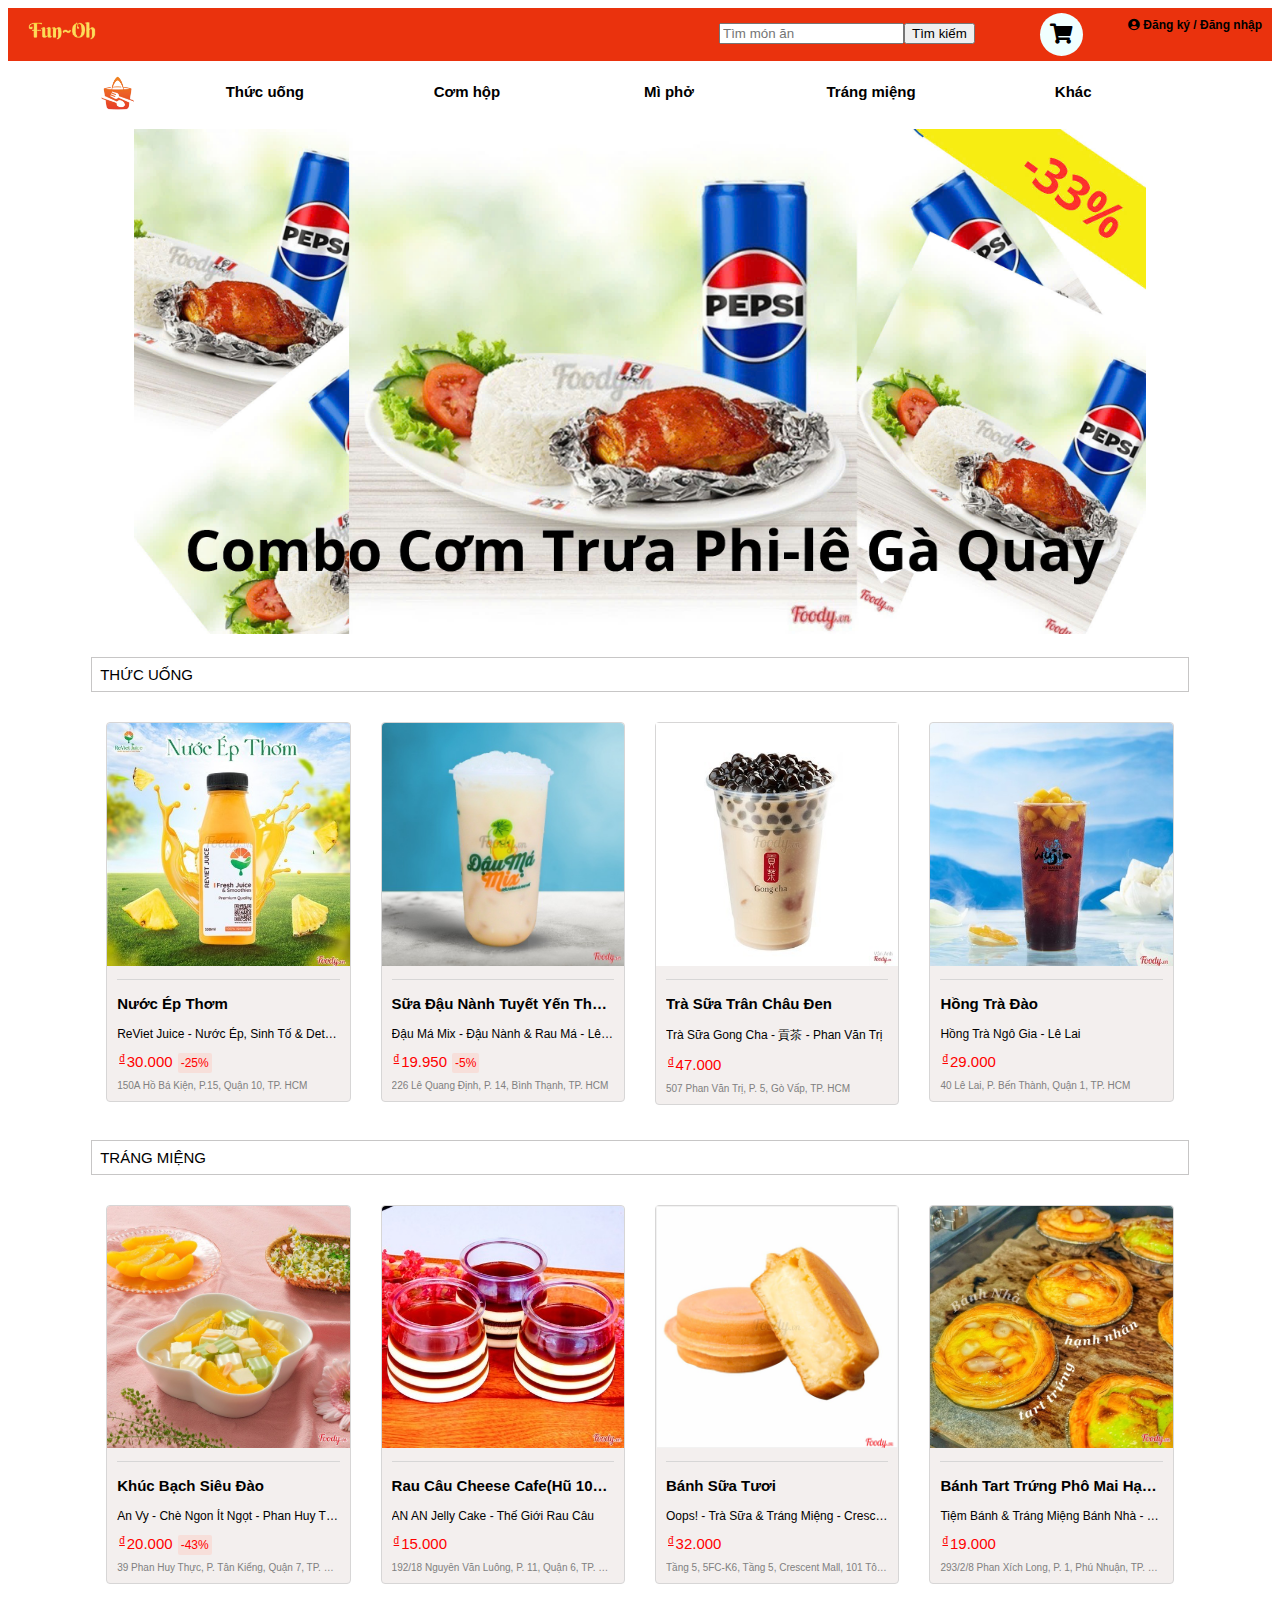
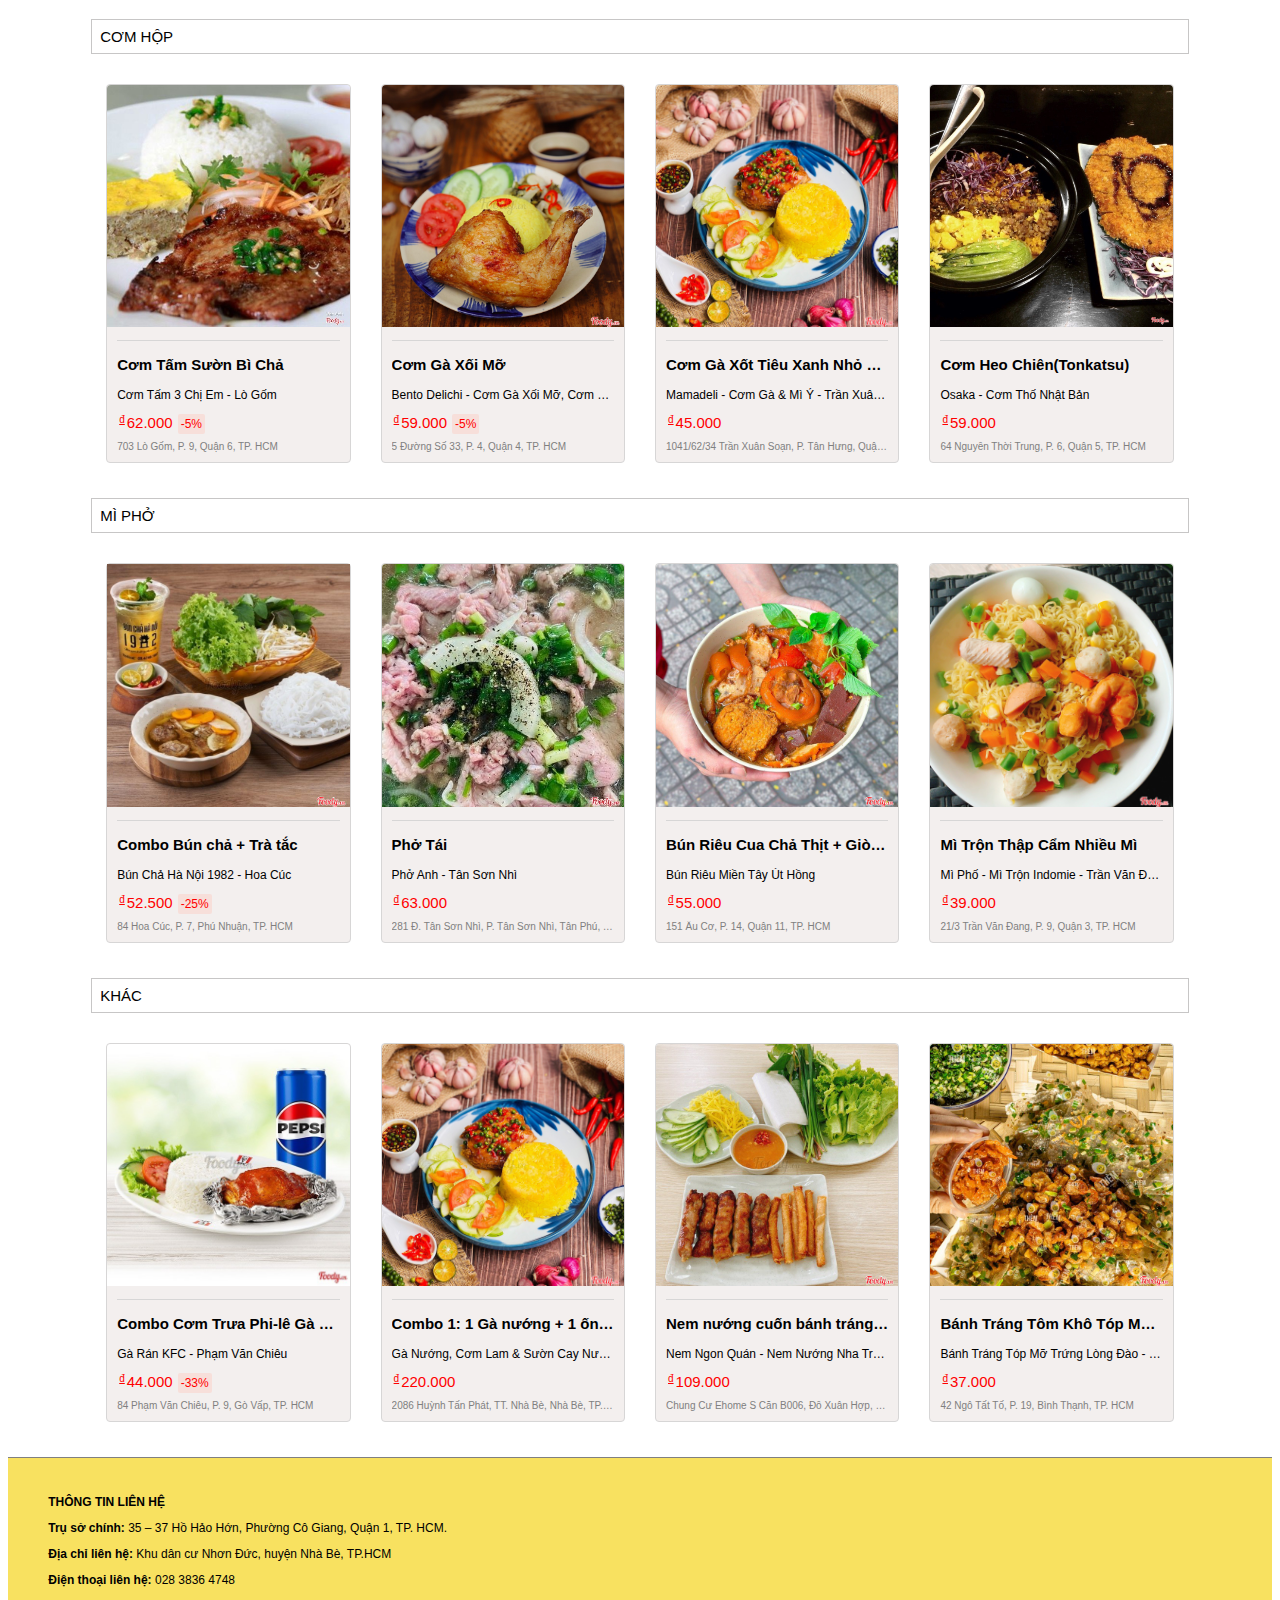
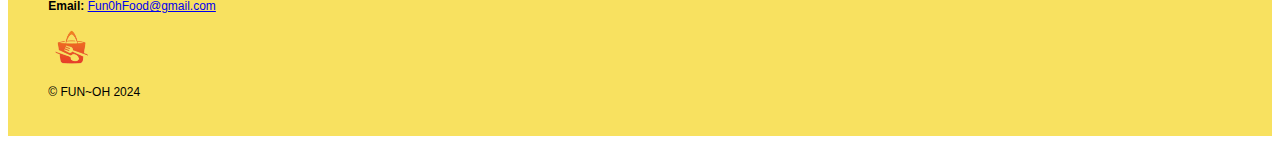
==== commit 1bf2776b: "Add files via upload" ====
--- a/index.html
+++ b/index.html
@@ -124,7 +124,7 @@
                     </div>
                     <div class="product">
                         <div>
-                            <img src="img/trasua.jpg" alt="trasua">
+                        <a href="trasuatranchau.html"> <img src="img/trasua.jpg" alt="trasua"></a>
                             <div>
                                 <p>Trà Sữa Trân Châu Đen</p>
                                 <p>Trà Sữa Gong Cha - 貢茶 - Phan Văn Trị</p>
@@ -173,7 +173,7 @@
                     </div>
                     <div class="product">
                         <div>
-                            <img src="img/banhsuatuoi.jpg" alt="banhsuatuoi">
+                            <a href="banhsuatuoi .html"><img src="img/banhsuatuoi.jpg" alt="banhsuatuoi"></a>
                             <div>
                                 <p>Bánh Sữa Tươi</p>
                                 <p>Oops! - Trà Sữa & Tráng Miệng - Crescent Mall</p>
@@ -248,8 +248,9 @@
                 <p>MÌ PHỞ</p>
                 <div class="flex" id="noodle">
                         <div class="product" >
-                            <div>
-                                <img src="img/buncha.jpg" alt="buncha">
+                            
+                            <div>
+                                <a href="singleproduct .html"><img src="img/buncha.jpg" alt="buncha"></a>
                                 <div>
                                     <p>Combo Bún chả + Trà tắc</p>
                                     <p>Bún Chả Hà Nội 1982 - Hoa Cúc</p>
@@ -257,7 +258,9 @@
                                  <p>84 Hoa Cúc, P. 7, Phú Nhuận, TP. HCM</p>
                                 </div>
                             </div>
-                        </div>
+                        
+                        </div>
+                    
                         <div class="product">
                             <div>
                                 <img src="img/photai.jpg" alt="photai">
--- a/food.css
+++ b/food.css
@@ -37,6 +37,11 @@
 
 .menu>div.user{
     margin-left: auto;
+}
+
+.menu>div.user>h a{
+    text-decoration: none;
+    color: black;
 }
 .menu>div.cart{
     font-size: 20px;
@@ -231,14 +236,9 @@
 /*DANG NHAP/DANG KI*/
 
 /*LOGIN*/
-body{
-    font-family: sans-serif;
-}
 .login{
 width: 300px;
 height: 350px;
-background-color: white;
-border: 1px solid grey;
 border-radius: 10px;
 text-align: center;
 margin:0 auto ;
@@ -246,6 +246,7 @@
 .login h2{
     display: inline-block;
     color: grey;
+
 }
 .login input{
     width: 200px;
@@ -268,12 +269,11 @@
     border-radius: 5px;
     background-color: #ea320d;
     color: white;
-}
-p{
-    display: inline-block;
-    float:left;
-    padding-left: 40px;
-    margin: 0px;
+    cursor: pointer;
+}
+
+.login button:hover{
+    background-color: #fc6749;
 }
 .check{
     float:left;
@@ -284,4 +284,4 @@
     padding-right:40px;
     text-decoration: none;
     margin-top: 10px;
-}+}
